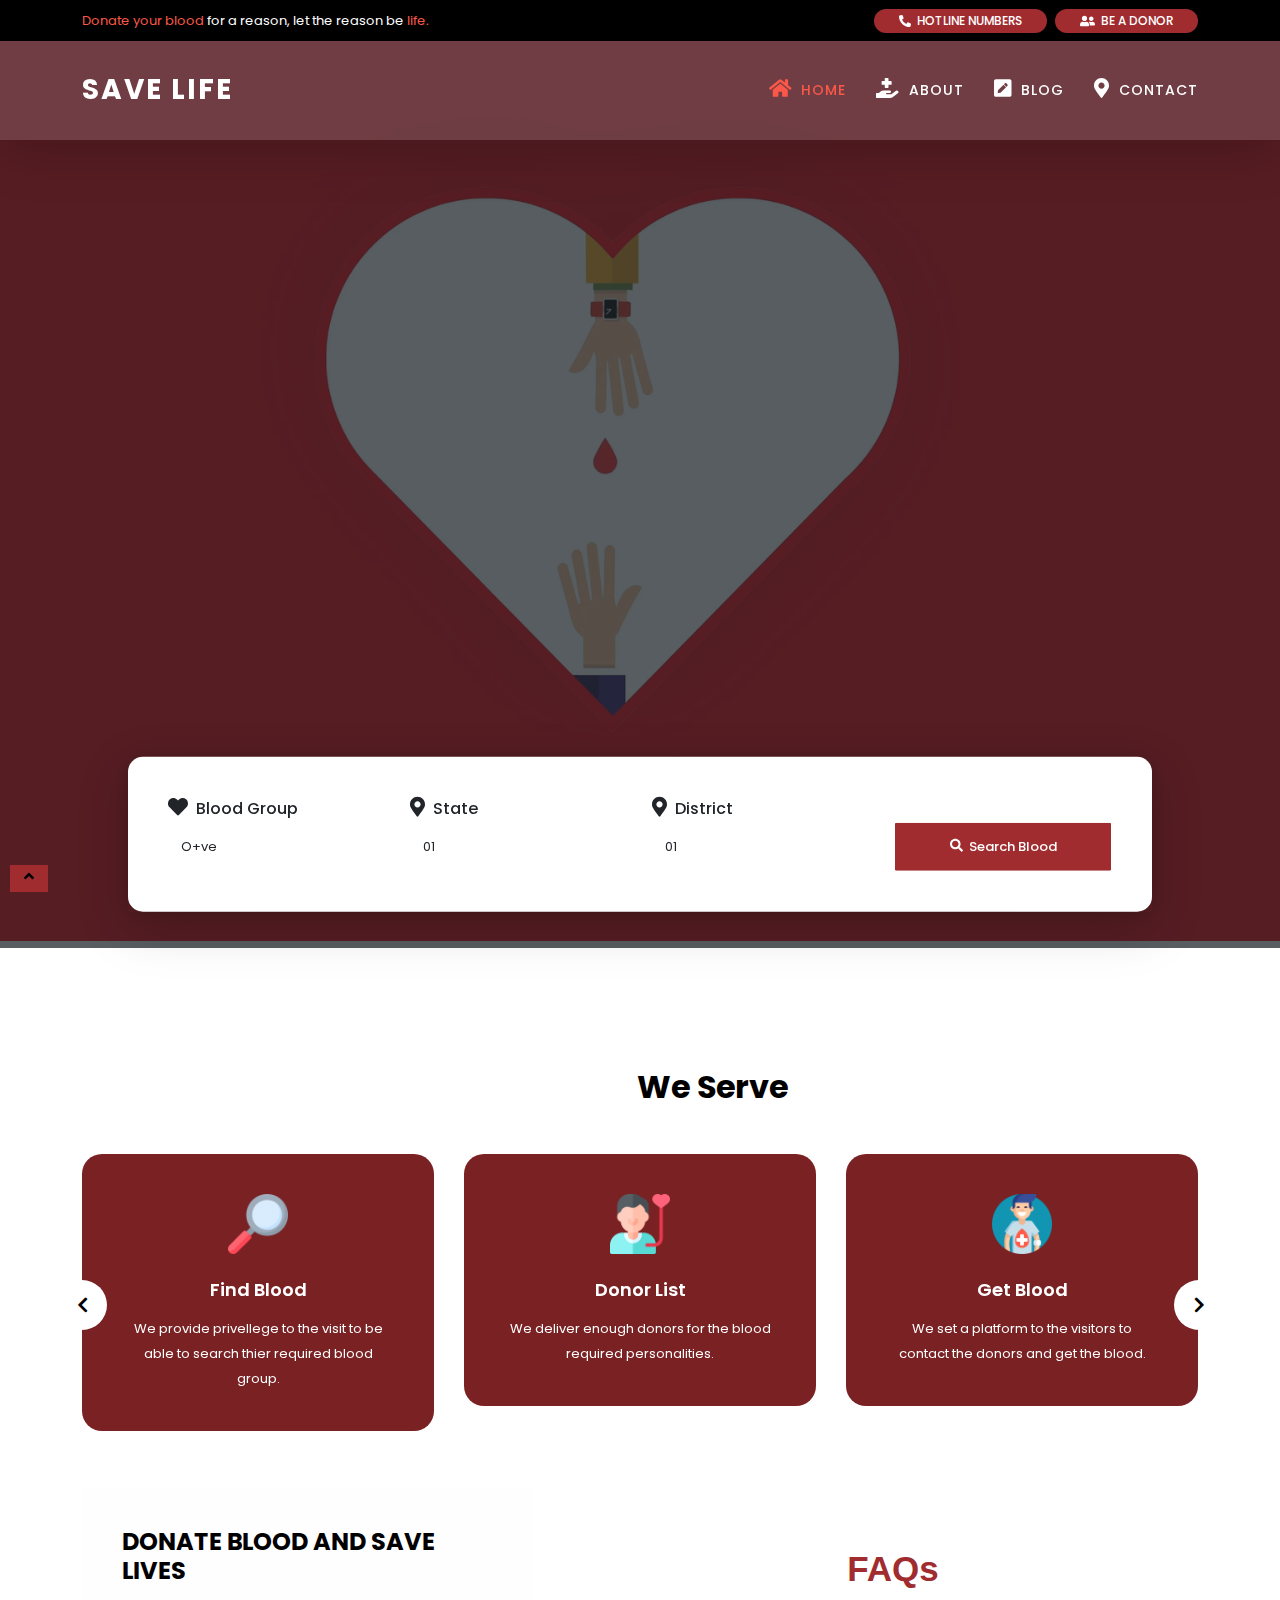
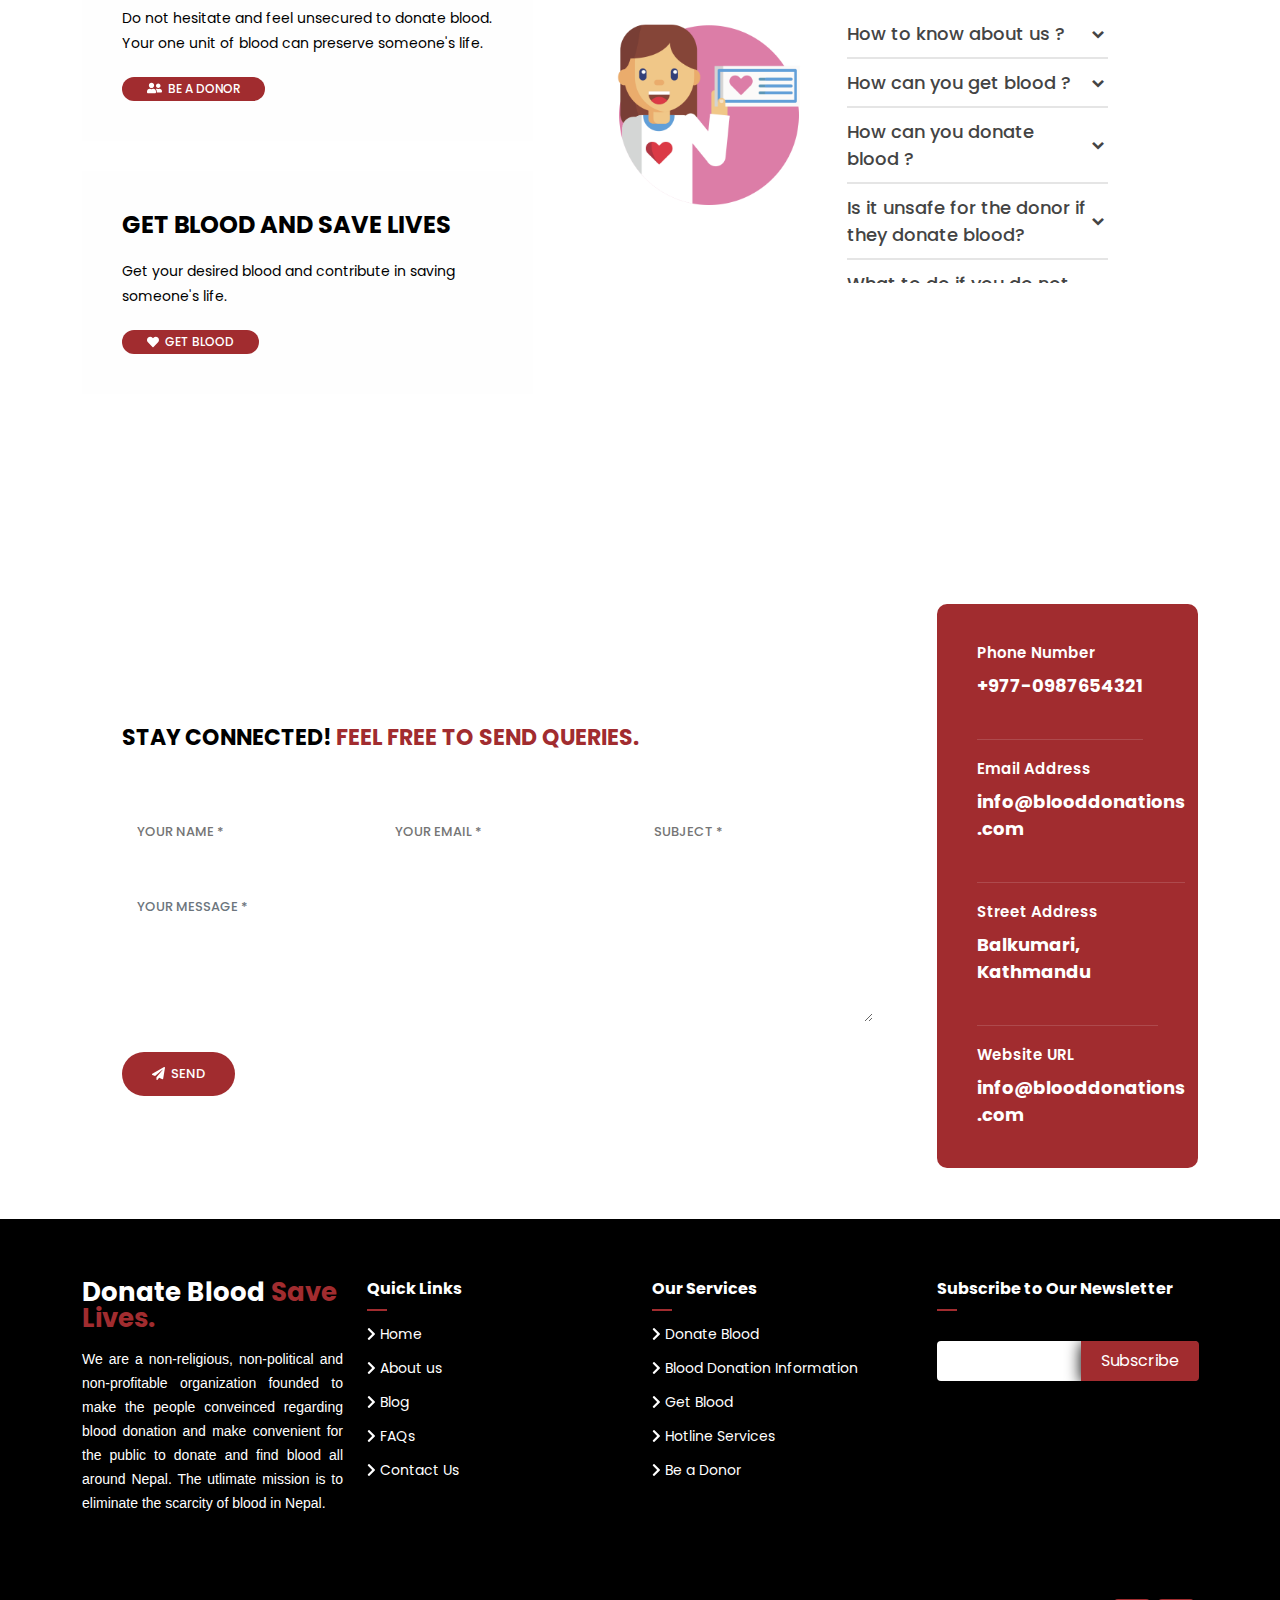
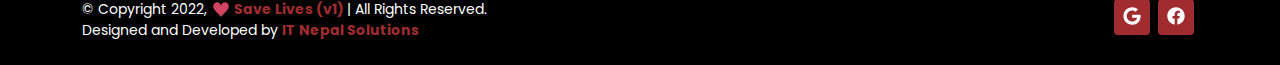
==== index.html @ 90340eff "Add files via upload" ====
<!DOCTYPE html>
<html lang="en">

<head>

  <!-- Meta Tags -->
  <meta charset="utf-8">
  <meta name="viewport" content="width=device-width, initial-scale=1, shrink-to-fit=no">
  <meta name="description" content="Blood Donation is a non-religious, non-political and non-profit service provider platform founded to make the
    public conveince and convenient to donate and find blood all around Nepal">
  <meta name="author" content="Blood Donation">
  <meta name="developer" content="itnepalsolutions">
  <meta name="keyword"
    content="blood, blood donation website, blood donate, blood donation, blood bank, blood donors, blood bank nepal, blood donation benefits, blood donation eligible, blood bank kathmandu, save life, online blood, find blood, hotline service, search blood">
  <meta name="robots" content="index, follow">
  <!-- Facebook open graph (og) meta tag -->
  <meta property="og:site_name" content="Blood Donation" />
  <meta property="og:title" content="Home | Blood Donation" />
  <meta property="og:url" content="https://blooddonations.com/" />
  <meta property="og:type" content="article" />
  <meta property="og:description" content="Blood Donation is a non-religious, non-political and non-profit service provider platform founded to make the
  public conveince and convenient to donate and find blood all around Nepal" />
  <meta property="og:image"
    content="https://github.com/adhikarisulav81/blooddonations/blob/main/assets/images/apply.jpg" />

  <!-- Google Font -->
  <link href="assets/css/google-font.css" rel="stylesheet">

  <title>Home | Blood Donation</title>

  <!-- Favicon -->
  <link rel="shortcut icon" href="assets/images/apply.jpg" type="image/x-icon">

  <!-- Boxicons CDN Link implemented in Faq-->
  <link href="assets/css/boxicons/css/boxicons.min.css" rel='stylesheet'>
  <!-- Bootstrap core CSS -->
  <link href="assets/css/bootstrap.min.css" rel="stylesheet">

  <!-- Additional CSS Files -->
  <link rel="stylesheet" href="assets/css/fontawesome.css">
  <link rel="stylesheet" href="assets/css/style.css">
  <link rel="stylesheet" href="assets/css/owl.css">

</head>

<body>

  <!-- Sub Header -->
  <div class="sub-header" id="top">
    <div class="container">
      <div class="row">
        <div class="col-lg-8 col-sm-6">
          <div class="left-content">
            <p>
              <em>Donate your blood</em> for a reason, let the reason be<em> life.</em>
            </p>
          </div>
        </div>
        <div class="col-lg-4 col-sm-6">
          <div class="right-content">
            <ul>
              <div class="button-right">
                <a href="hotline-numbers.html" class="mx-1" title="Look at some of the essential hotline numbers"><i
                    class="fas fa-phone-alt"></i>&nbsp; Hotline Numbers</a>
                <a href="be-a-donor.html" title="Be a blood donor and give life"><i
                    class="fas fa-user-friends"></i>&nbsp; Be a donor</a>
              </div>

            </ul>
          </div>
        </div>
      </div>
    </div>
  </div>

  <!-- ***** Header Area Start ***** -->
  <header class="header-area shadow-lg header-sticky">
    <div class="container">
      <div class="row">
        <div class="col-12">
          <nav class="main-nav">
            <!-- ***** Logo Start ***** -->
            <a href="index.html" class="logo" title="Excuses never save a life, Blood donation does">
              Save Life
            </a>
            <!-- ***** Logo End ***** -->
            <!-- ***** Menu Start ***** -->
            <ul class="nav">

              <li class=""><a href="#" class="active"><i class="fa fa-home" style="font-size: 20px;"></i>&nbsp; Home</a>
              </li>
              <li><a href="about.html"><i class="fas fa-hand-holding-medical" style="font-size: 20px;"></i>&nbsp;
                  About</a>
              </li>
              <li><a href="blogs.html"><i class="fas fa-pen-square" style="font-size: 20px;"></i>&nbsp; Blog
                </a>
              </li>

              <li class=""><a href="contact.html"><i class="fas fa-map-marker-alt" style="font-size: 20px;"></i>&nbsp;
                  Contact</a></li>
            </ul>
            <a class='menu-trigger'>
              <span>Menu</span>
            </a>
            <!-- ***** Menu End ***** -->
          </nav>
        </div>
      </div>
    </div>
  </header>
  <!-- ***** Header Area End ***** -->

  <!-- ***** Main Banner Area Start ***** -->
  <section class="section main-banner" data-section="section1">

    <video autoplay muted loop id="bg-video">
      <source src="assets/images/hero-video.mp4" type="video/mp4" />
    </video>

    <div class="video-overlay header-text">
      <div class="container">
        <div class="row">

          <!-- <h2>Welcome to Blood Donation Family</h2> -->

        </div>
      </div>
    </div>
  </section>
  <!-- ***** Main Banner Area End ***** -->

  <!-- Begin Search Blood Form -->
  <section class="search-form section-padding-100-0" id="blood-search" style="margin-top:-100px;">
    <!-- Search Form Area -->
    <div class="search-form-area">
      <div class="shadow-lg">
        <!-- <div class="container-fluid"> -->
        <div class="search-form">
          <form action="#" method="post" class="mb-5">
            <div class="row justify-content-between align-items-end">

              <div class="col-12 col-md-3">

                <label for="blood-grp"><i class="fas fa-heart" style="font-size: 20px;"></i>&nbsp; Blood Group</label>
                <select name="blood-grp" id="blood-grp" class="form-control">
                  <option value="01">O+ve</option>
                  <option value="02">O+ve</option>
                  <option value="03">O+ve</option>
                  <option value="04">O+ve</option>
                  <option value="05">O+ve</option>
                  <option value="06">O+ve</option>
                  <option value="06">06</option>
                </select>
              </div>
              <div class="col-12 col-md-3">
                <label for="state"><i class="fas fa-map-marker-alt" style="font-size: 20px;"></i>&nbsp; State</label>
                <select name="state" id="state" class="form-control">
                  <option value="01">01</option>
                  <option value="02">02</option>
                  <option value="03">03</option>
                  <option value="04">04</option>
                  <option value="05">05</option>
                  <option value="06">06</option>
                  <option value="06">06</option>
                </select>
              </div>
              <div class="col-12 col-md-3">
                <label for="district"><i class="fas fa-map-marker-alt" style="font-size: 20px;"></i>&nbsp;
                  District</label>
                <select name="district" id="district" class="form-control">
                  <option value="01">01</option>
                  <option value="02">02</option>
                  <option value="03">03</option>
                  <option value="04">04</option>
                  <option value="05">05</option>
                  <option value="06">06</option>
                  <option value="06">06</option>
                </select>
              </div>
              <div class="col-12 col-md-3">

                <button type="submit" class="form-control btn design-btn w-100"><i class="fas fa-search"></i>&nbsp;
                  Search
                  Blood
                </button>
              </div>
            </div>
          </form>
        </div>
      </div>
    </div>
  </section>
  <!-- End Search Blood Form -->


  <!-- Begin Services Area -->
  <section class="services" style="margin-top:70px;">
    <div class="container">
      <h2 class="text-center text-white mb-5"><strong>Services<em style="font-style: normal;color: var(--black);">
            We Serve</em></strong></h2>
      <div class="row">
        <div class="col-lg-12">
          <div class="owl-service-item owl-carousel">

            <div class="item">
              <div class="icon">
                <img src="assets/images/icons/icon-1.png" alt="">
              </div>
              <div class="down-content">
                <h4>Find Blood</h4>
                <p>We provide privellege to the visit to be able to search thier required blood group.</p>
              </div>
            </div>

            <div class="item">
              <div class="icon">
                <img src="assets/images/icons/icon-2.png" alt="">
              </div>
              <div class="down-content">
                <h4>Donor List</h4>
                <p>We deliver enough donors for the blood required personalities.</p>
              </div>
            </div>

            <div class="item">
              <div class="icon">
                <img src="assets/images/icons/icon-3.png" alt="">
              </div>
              <div class="down-content">
                <h4>Get Blood</h4>
                <p>We set a platform to the visitors to contact the donors and get the blood.</p>
              </div>
            </div>

            <div class="item">
              <div class="icon">
                <img src="assets/images/icons/icon-4.png" alt="">
              </div>
              <div class="down-content">
                <h4>Be a Donor</h4>
                <p>The visitors can also be a blood donor and contribute to save others life.</p>
              </div>
            </div>

            <div class="item">
              <div class="icon">
                <img src="assets/images/icons/icon-5.png" alt="">
              </div>
              <div class="down-content">
                <h4>Hotline Services</h4>
                <p>Visit to our hotline service in case you did not find required blood type.</p>
              </div>
            </div>

          </div>
        </div>
      </div>
    </div>
  </section>
  <!-- End Search Blood Form -->

  <!-- Begin FAQs -->
  <section class="faq" id="faq" style="margin-top:-150px;">
    <div class="container">
      <div class="row">
        <!-- Left Content -->
        <div class="col-lg-5 align-self-center">
          <div class="row">
            <div class="col-lg-12">
              <div class="item">
                <h3>Donate Blood and Save lives</h3>
                <p>Do not hesitate and feel unsecured to donate blood. Your one unit of blood can preserve someone's
                  life.</p>
                <div class="button-right">
                  <a href="be-a-donor.html" title="Be a blood donor and give life"><i
                      class="fas fa-user-friends"></i>&nbsp; Be a donor</a>
                </div>
              </div>
            </div>
            <div class="col-lg-12">
              <div class="item">
                <h3>Get Blood and Save Lives</h3>
                <p>Get your desired blood and contribute in saving someone's life.</p>
                <div class="button-right">
                  <a href="search-page.html" title="Find Blood"><i class="fas fa-heart"></i>&nbsp; Get Blood</a>
                </div>
              </div>
            </div>
          </div>
        </div>


        <!-- Faq -->
        <div class="col-lg-7">
          <div class="accordion">
            <div class="image-box">
              <img src="assets/images/icons/icon-10.png" alt="Accordion Image">
            </div>
            <div class="accordion-text">
              <div class="title">FAQs</div>
              <ul class="faq-text">
                <li>
                  <div class="question-arrow">
                    <span class="question">How to know about us ?</span>
                    <i class="bx bxs-chevron-down arrow"></i>
                  </div>
                  <p>Glance at the
                    <a rel="nofollow" href="about.html" target="_blank">about page</a> to know about the website, its
                    vision,
                    mission, values, services and
                    essentiality.
                  </p>
                  <span class="line"></span>
                </li>
                <li>
                  <div class="question-arrow">
                    <span class="question">How can you get blood ?</span>
                    <i class="bx bxs-chevron-down arrow"></i>
                  </div>
                  <p>In order to request for blood, you need to <a rel="nofollow" href="index.html" target="_blank">fill
                      the form</a> available in the home screen which states
                    the required blood group and the location. After filling this form, you just click the search blood
                    button then the list of donors appears along with their contact details and finally you can contact
                    them and
                    request for donations. If you need a working contact form script, please visit <a
                      href="contact.html" target="_parent">our contact
                      page</a> for more info.</p>
                  <span class="line"></span>
                </li>
                <li>
                  <div class="question-arrow">
                    <span class="question">How can you donate blood ?</span>
                    <i class="bx bxs-chevron-down arrow"></i>
                  </div>
                  <p>In order to be a donor or donate blood you simply need to click
                    <a rel="nofollow" href="be-a-donor.html" target="_blank">be a donor</a> button and the form appears
                    and you just
                    need to
                    fill the form and submit it then you are done.
                  </p>
                  <span class="line"></span>
                </li>
                <li>
                  <div class="question-arrow">
                    <span class="question">Is it unsafe for the donor if they donate blood?</span>
                    <i class="bx bxs-chevron-down arrow"></i>
                  </div>
                  <p>No, it is certainly safe to
                    donate blood so do not hesitate to donate.</p>
                  <span class="line"></span>
                </li>
                <li>
                  <div class="question-arrow">
                    <span class="question">What to do if you do not connect with the donor for blood donation from this
                      website ?</span>
                    <i class="bx bxs-chevron-down arrow"></i>
                  </div>
                  <p>In case you find inconvenient to contact the donors then you also can observe our provided
                    <a rel="nofollow" href="hotline-numbers.html" target="_blank">hotline numbers</a>or you also can
                    <a href="#" target="_parent">contact us</a>.
                  </p>
                  <span class="line"></span>
                </li>
                <li>
                  <div class="question-arrow">
                    <span class="question">How to get knowledge regarding blood donations ?</span>
                    <i class="bx bxs-chevron-down arrow"></i>
                  </div>
                  <p>You can go through our <a rel="nofollow" href="hotline-numbers.html" target="_blank">blogs</a>
                    section to know the information regarding blood donations and its related
                    terms.
                  </p>
                  <span class="line"></span>
                </li>
                <li>
                  <div class="question-arrow">
                    <span class="question">How can you contact us ?</span>
                    <i class="bx bxs-chevron-down arrow"></i>
                  </div>
                  <p>You can directly email us.
                    In case you have queries or want to deliver feedback then you can
                    perform it via <a rel="nofollow" href="hotline-numbers.html" target="_blank">contact form</a> in
                    contact page.
                  </p>
                  <span class="line"></span>
                </li>
              </ul>
            </div>
          </div>
        </div>
      </div>
  </section>


  <script>
    let li = document.querySelectorAll(".faq-text li");
    for (var i = 0; i < li.length; i++) {
      li[i].addEventListener("click", (e) => {
        let clickedLi;
        if (e.target.classList.contains("question-arrow")) {
          clickedLi = e.target.parentElement;
        } else {
          clickedLi = e.target.parentElement.parentElement;
        }
        clickedLi.classList.toggle("showAnswer");
      });
    }
  </script>
  <!-- End FAQs -->

  <!-- Begin Contact -->
  <section class="contact-us" id="contact" style="margin-bottom: -45px;">
    <div class="container">
      <div class="row">
        <div class="col-lg-9 align-self-center">
          <div class="row">
            <div class="col-lg-12">
              <form id="contact" action="" method="post">
                <div class="row">
                  <div class="col-lg-12">
                    <h2>Stay Connected! <em style="color: var(--primary-color);font-style: normal;">Feel Free To Send
                        Queries.</em></h2>
                  </div>
                  <div class="col-lg-4">
                    <fieldset>
                      <input name="name" type="text" id="name" placeholder="YOUR NAME *" required="">
                    </fieldset>
                  </div>
                  <div class="col-lg-4">
                    <fieldset>
                      <input name="email" type="email" id="email" pattern="[^ @]*@[^ @]*" placeholder="YOUR EMAIL *"
                        required="">
                    </fieldset>
                  </div>
                  <div class="col-lg-4">
                    <fieldset>
                      <input name="subject" type="text" id="subject" placeholder="SUBJECT *" required="">
                    </fieldset>
                  </div>
                  <div class="col-lg-12">
                    <fieldset>
                      <textarea name="message" type="text" class="form-control" id="message"
                        placeholder="YOUR MESSAGE *" required=""></textarea>
                    </fieldset>
                  </div>
                  <div class="col-lg-12">
                    <fieldset>
                      <button type="submit" id="form-submit" class="button"><i class="fas fa-paper-plane"></i>&nbsp;
                        Send
                      </button>
                    </fieldset>
                  </div>
                </div>
              </form>
            </div>
          </div>
        </div>
        <div class="col-lg-3 mb-5">
          <div class="contact-right">
            <ul>
              <li>
                <h6>Phone Number</h6>
                <span>+977-0987654321</span>
              </li>
              <li>
                <h6>Email Address</h6>
                <span>info@blooddonations<br>.com</span>
              </li>
              <li>
                <h6>Street Address</h6>
                <span>Balkumari, Kathmandu</span>
              </li>
              <li>
                <h6>Website URL</h6>
                <span>info@blooddonations<br>.com</span>
              </li>
            </ul>
          </div>
        </div>
      </div>
    </div>
  </section>
  <!-- End Contact -->

  <!-- Scroll up -->
  <a id="scrollUp" href="#top"><span><i class="fas fa-angle-up"></i></span></a>


  <!-- ======= Begin Footer ======= -->
  <footer id="footer" class="mt-5">

    <div class="footer-top">
      <div class="container">
        <div class="row">

          <div class="col-lg-3 col-md-6 footer-contact">
            <h3 class="mb-3">Donate Blood <span>Save Lives.</span></h3>
            <p class="text-white">
              We are a non-religious, non-political and non-profitable organization founded to make the people
              conveinced
              regarding blood donation and make convenient for the public to donate and find blood all around Nepal. The
              utlimate mission is to eliminate
              the scarcity of blood in Nepal.
            </p>

          </div>

          <div class="col-lg-3 col-md-6 footer-links">
            <h4 class="mb-3">Quick Links</h4>
            <ul>
              <li><i class="fa fa-chevron-right"></i> <a href="index.html">&nbsp;Home</a></li>
              <li><i class="fa fa-chevron-right"></i> <a href="about.html">&nbsp;About us</a></li>
              <li><i class="fa fa-chevron-right"></i> <a href="blogs.html">&nbsp;Blog</a></li>
              <li><i class="fa fa-chevron-right"></i> <a href="#faq">&nbsp;FAQs</a></li>
              <li><i class="fa fa-chevron-right"></i> <a href="contact.html">&nbsp;Contact Us</a></li>
            </ul>
          </div>

          <div class="col-lg-3 col-md-6 footer-links">
            <h4 class="mb-3">Our Services</h4>
            <ul>
              <li><i class="fa fa-chevron-right"></i> <a href="#faq">&nbsp;Donate Blood</a></li>
              <li><i class="fa fa-chevron-right"></i> <a href="blogs.html">&nbsp;Blood Donation Information</a></li>
              <li><i class="fa fa-chevron-right"></i> <a href="index.html#bg-video">&nbsp;Get Blood</a></li>
              <li><i class="fa fa-chevron-right"></i> <a href="hotline-numbers.html"
                  title="Look at some of the essential hotline numbers">&nbsp;Hotline Services</a></li>
              <li><i class="fa fa-chevron-right"></i> <a href="be-a-donor.html"
                  title="Be a blood donor and give life">&nbsp;Be
                  a Donor</a></li>

            </ul>
          </div>

          <div class="col-lg-3 col-md-6 footer-newsletter">
            <h4 class="mb-3">Subscribe to Our Newsletter</h4>
            <p></p>
            <form action="javascript:void(0);" class="mb-3" method="POST">
              <input type="email" name="email"><input type="submit" value="Subscribe">
            </form>

          </div>

        </div>
      </div>
    </div>

    <div class="container d-md-flex py-4">

      <div class="me-md-auto text-center text-md-start">
        <div class="copyright">
          &copy; Copyright 2022, <strong><a href="index.html"><span>
                <!-- Start Heart gif in footer -->
                <svg width="20px" height="20px" xmlns="http://www.w3.org/2000/svg" viewBox="0 0 100 100"
                  preserveAspectRatio="xMidYMid" class="uil-heart">
                  <rect x="0" y="0" width="100" height="100" fill="none" class="bk">
                  </rect>
                  <g transform="translate(50 50)">
                    <g>
                      <g transform="translate(-50 -50)">
                        <path
                          d="M90,30.2c0-11-9-20.1-20-20.2s-20,9.1-20,20.2c0,0.2,0-0.3,0,0.7H50c0-1,0-0.6,0-0.8c0-11-9-20.1-20-20.2s-20,9.1-20,20.2 c0,0.2,0-0.3,0,0.7h0c0.3,20,30,39.5,40,55c10-15.5,39.7-35,40-55h0C90,30,90,30.4,90,30.2z"
                          fill="#d14461">
                        </path>
                      </g>
                      <animateTransform attributeName="transform" type="scale" from="1.3" to="0.9" dur="2s"
                        repeatCount="indefinite" calcMode="spline" values="1.3;0.9;1.1;0.9" keyTimes="0;0.3;0.301;1"
                        keySplines="0 0.75 0.25 1;0 1 0 1;0 .75 .25 1">
                      </animateTransform>
                    </g>
                  </g>
                </svg>
                <!-- End Heart gif -->
                Save Lives
                (v1)
              </span></a></strong> | All
          Rights
          Reserved.<br>
          Designed and Developed by <strong><a href="https://itnepalsolutions.com/" target="_blank"><span>IT Nepal
                Solutions</span></a></strong>
        </div>

      </div>
      <div class="social-links text-center text-md-end pt-3 pt-md-0">
        <a href="mailto:blooddonations.com" class="google" title="info@blooddonations.com"><i
            class="fab fa-google"></i></a>
        <a href="https://www.facebook.com/blooddonations/" target="_blank" class="facebook"><i
            class="fab fa-facebook"></i></a>
      </div>
    </div>
  </footer>
  <!-- End Footer -->

  <!-- Scripts -->
  <script src="assets/js/all.min.js"></script>
  <script src="assets/js/isotope.min.js"></script>
  <script src="assets/js/owl-carousel.js"></script>
  <script src="assets/js/custom.js"></script>

  <!--Start of Tawk.to Script-->
  <script type="text/javascript">
    var Tawk_API = Tawk_API || {}, Tawk_LoadStart = new Date();
    (function () {
      var s1 = document.createElement("script"), s0 = document.getElementsByTagName("script")[0];
      s1.async = true;
      s1.src = 'https://embed.tawk.to/6204ae129bd1f31184dbdf85/1frh4fuv0';
      s1.charset = 'UTF-8';
      s1.setAttribute('crossorigin', '*');
      s0.parentNode.insertBefore(s1, s0);
    })();
  </script>
  <!--End of Tawk.to Script-->

</body>

</html>
---- assets/css/google-font.css ----
/* devanagari */
@font-face {
  font-family: 'Poppins';
  font-style: normal;
  font-weight: 100;
  src: url(https://fonts.gstatic.com/s/poppins/v19/pxiGyp8kv8JHgFVrLPTucXtAKPY.woff2) format('woff2');
  unicode-range: U+0900-097F, U+1CD0-1CF6, U+1CF8-1CF9, U+200C-200D, U+20A8, U+20B9, U+25CC, U+A830-A839, U+A8E0-A8FB;
}
/* latin-ext */
@font-face {
  font-family: 'Poppins';
  font-style: normal;
  font-weight: 100;
  src: url(https://fonts.gstatic.com/s/poppins/v19/pxiGyp8kv8JHgFVrLPTufntAKPY.woff2) format('woff2');
  unicode-range: U+0100-024F, U+0259, U+1E00-1EFF, U+2020, U+20A0-20AB, U+20AD-20CF, U+2113, U+2C60-2C7F, U+A720-A7FF;
}
/* latin */
@font-face {
  font-family: 'Poppins';
  font-style: normal;
  font-weight: 100;
  src: url(https://fonts.gstatic.com/s/poppins/v19/pxiGyp8kv8JHgFVrLPTucHtA.woff2) format('woff2');
  unicode-range: U+0000-00FF, U+0131, U+0152-0153, U+02BB-02BC, U+02C6, U+02DA, U+02DC, U+2000-206F, U+2074, U+20AC, U+2122, U+2191, U+2193, U+2212, U+2215, U+FEFF, U+FFFD;
}
/* devanagari */
@font-face {
  font-family: 'Poppins';
  font-style: normal;
  font-weight: 200;
  src: url(https://fonts.gstatic.com/s/poppins/v19/pxiByp8kv8JHgFVrLFj_Z11lFc-K.woff2) format('woff2');
  unicode-range: U+0900-097F, U+1CD0-1CF6, U+1CF8-1CF9, U+200C-200D, U+20A8, U+20B9, U+25CC, U+A830-A839, U+A8E0-A8FB;
}
/* latin-ext */
@font-face {
  font-family: 'Poppins';
  font-style: normal;
  font-weight: 200;
  src: url(https://fonts.gstatic.com/s/poppins/v19/pxiByp8kv8JHgFVrLFj_Z1JlFc-K.woff2) format('woff2');
  unicode-range: U+0100-024F, U+0259, U+1E00-1EFF, U+2020, U+20A0-20AB, U+20AD-20CF, U+2113, U+2C60-2C7F, U+A720-A7FF;
}
/* latin */
@font-face {
  font-family: 'Poppins';
  font-style: normal;
  font-weight: 200;
  src: url(https://fonts.gstatic.com/s/poppins/v19/pxiByp8kv8JHgFVrLFj_Z1xlFQ.woff2) format('woff2');
  unicode-range: U+0000-00FF, U+0131, U+0152-0153, U+02BB-02BC, U+02C6, U+02DA, U+02DC, U+2000-206F, U+2074, U+20AC, U+2122, U+2191, U+2193, U+2212, U+2215, U+FEFF, U+FFFD;
}
/* devanagari */
@font-face {
  font-family: 'Poppins';
  font-style: normal;
  font-weight: 300;
  src: url(https://fonts.gstatic.com/s/poppins/v19/pxiByp8kv8JHgFVrLDz8Z11lFc-K.woff2) format('woff2');
  unicode-range: U+0900-097F, U+1CD0-1CF6, U+1CF8-1CF9, U+200C-200D, U+20A8, U+20B9, U+25CC, U+A830-A839, U+A8E0-A8FB;
}
/* latin-ext */
@font-face {
  font-family: 'Poppins';
  font-style: normal;
  font-weight: 300;
  src: url(https://fonts.gstatic.com/s/poppins/v19/pxiByp8kv8JHgFVrLDz8Z1JlFc-K.woff2) format('woff2');
  unicode-range: U+0100-024F, U+0259, U+1E00-1EFF, U+2020, U+20A0-20AB, U+20AD-20CF, U+2113, U+2C60-2C7F, U+A720-A7FF;
}
/* latin */
@font-face {
  font-family: 'Poppins';
  font-style: normal;
  font-weight: 300;
  src: url(https://fonts.gstatic.com/s/poppins/v19/pxiByp8kv8JHgFVrLDz8Z1xlFQ.woff2) format('woff2');
  unicode-range: U+0000-00FF, U+0131, U+0152-0153, U+02BB-02BC, U+02C6, U+02DA, U+02DC, U+2000-206F, U+2074, U+20AC, U+2122, U+2191, U+2193, U+2212, U+2215, U+FEFF, U+FFFD;
}
/* devanagari */
@font-face {
  font-family: 'Poppins';
  font-style: normal;
  font-weight: 400;
  src: url(https://fonts.gstatic.com/s/poppins/v19/pxiEyp8kv8JHgFVrJJbecmNE.woff2) format('woff2');
  unicode-range: U+0900-097F, U+1CD0-1CF6, U+1CF8-1CF9, U+200C-200D, U+20A8, U+20B9, U+25CC, U+A830-A839, U+A8E0-A8FB;
}
/* latin-ext */
@font-face {
  font-family: 'Poppins';
  font-style: normal;
  font-weight: 400;
  src: url(https://fonts.gstatic.com/s/poppins/v19/pxiEyp8kv8JHgFVrJJnecmNE.woff2) format('woff2');
  unicode-range: U+0100-024F, U+0259, U+1E00-1EFF, U+2020, U+20A0-20AB, U+20AD-20CF, U+2113, U+2C60-2C7F, U+A720-A7FF;
}
/* latin */
@font-face {
  font-family: 'Poppins';
  font-style: normal;
  font-weight: 400;
  src: url(https://fonts.gstatic.com/s/poppins/v19/pxiEyp8kv8JHgFVrJJfecg.woff2) format('woff2');
  unicode-range: U+0000-00FF, U+0131, U+0152-0153, U+02BB-02BC, U+02C6, U+02DA, U+02DC, U+2000-206F, U+2074, U+20AC, U+2122, U+2191, U+2193, U+2212, U+2215, U+FEFF, U+FFFD;
}
/* devanagari */
@font-face {
  font-family: 'Poppins';
  font-style: normal;
  font-weight: 500;
  src: url(https://fonts.gstatic.com/s/poppins/v19/pxiByp8kv8JHgFVrLGT9Z11lFc-K.woff2) format('woff2');
  unicode-range: U+0900-097F, U+1CD0-1CF6, U+1CF8-1CF9, U+200C-200D, U+20A8, U+20B9, U+25CC, U+A830-A839, U+A8E0-A8FB;
}
/* latin-ext */
@font-face {
  font-family: 'Poppins';
  font-style: normal;
  font-weight: 500;
  src: url(https://fonts.gstatic.com/s/poppins/v19/pxiByp8kv8JHgFVrLGT9Z1JlFc-K.woff2) format('woff2');
  unicode-range: U+0100-024F, U+0259, U+1E00-1EFF, U+2020, U+20A0-20AB, U+20AD-20CF, U+2113, U+2C60-2C7F, U+A720-A7FF;
}
/* latin */
@font-face {
  font-family: 'Poppins';
  font-style: normal;
  font-weight: 500;
  src: url(https://fonts.gstatic.com/s/poppins/v19/pxiByp8kv8JHgFVrLGT9Z1xlFQ.woff2) format('woff2');
  unicode-range: U+0000-00FF, U+0131, U+0152-0153, U+02BB-02BC, U+02C6, U+02DA, U+02DC, U+2000-206F, U+2074, U+20AC, U+2122, U+2191, U+2193, U+2212, U+2215, U+FEFF, U+FFFD;
}
/* devanagari */
@font-face {
  font-family: 'Poppins';
  font-style: normal;
  font-weight: 600;
  src: url(https://fonts.gstatic.com/s/poppins/v19/pxiByp8kv8JHgFVrLEj6Z11lFc-K.woff2) format('woff2');
  unicode-range: U+0900-097F, U+1CD0-1CF6, U+1CF8-1CF9, U+200C-200D, U+20A8, U+20B9, U+25CC, U+A830-A839, U+A8E0-A8FB;
}
/* latin-ext */
@font-face {
  font-family: 'Poppins';
  font-style: normal;
  font-weight: 600;
  src: url(https://fonts.gstatic.com/s/poppins/v19/pxiByp8kv8JHgFVrLEj6Z1JlFc-K.woff2) format('woff2');
  unicode-range: U+0100-024F, U+0259, U+1E00-1EFF, U+2020, U+20A0-20AB, U+20AD-20CF, U+2113, U+2C60-2C7F, U+A720-A7FF;
}
/* latin */
@font-face {
  font-family: 'Poppins';
  font-style: normal;
  font-weight: 600;
  src: url(https://fonts.gstatic.com/s/poppins/v19/pxiByp8kv8JHgFVrLEj6Z1xlFQ.woff2) format('woff2');
  unicode-range: U+0000-00FF, U+0131, U+0152-0153, U+02BB-02BC, U+02C6, U+02DA, U+02DC, U+2000-206F, U+2074, U+20AC, U+2122, U+2191, U+2193, U+2212, U+2215, U+FEFF, U+FFFD;
}
/* devanagari */
@font-face {
  font-family: 'Poppins';
  font-style: normal;
  font-weight: 700;
  src: url(https://fonts.gstatic.com/s/poppins/v19/pxiByp8kv8JHgFVrLCz7Z11lFc-K.woff2) format('woff2');
  unicode-range: U+0900-097F, U+1CD0-1CF6, U+1CF8-1CF9, U+200C-200D, U+20A8, U+20B9, U+25CC, U+A830-A839, U+A8E0-A8FB;
}
/* latin-ext */
@font-face {
  font-family: 'Poppins';
  font-style: normal;
  font-weight: 700;
  src: url(https://fonts.gstatic.com/s/poppins/v19/pxiByp8kv8JHgFVrLCz7Z1JlFc-K.woff2) format('woff2');
  unicode-range: U+0100-024F, U+0259, U+1E00-1EFF, U+2020, U+20A0-20AB, U+20AD-20CF, U+2113, U+2C60-2C7F, U+A720-A7FF;
}
/* latin */
@font-face {
  font-family: 'Poppins';
  font-style: normal;
  font-weight: 700;
  src: url(https://fonts.gstatic.com/s/poppins/v19/pxiByp8kv8JHgFVrLCz7Z1xlFQ.woff2) format('woff2');
  unicode-range: U+0000-00FF, U+0131, U+0152-0153, U+02BB-02BC, U+02C6, U+02DA, U+02DC, U+2000-206F, U+2074, U+20AC, U+2122, U+2191, U+2193, U+2212, U+2215, U+FEFF, U+FFFD;
}
/* devanagari */
@font-face {
  font-family: 'Poppins';
  font-style: normal;
  font-weight: 800;
  src: url(https://fonts.gstatic.com/s/poppins/v19/pxiByp8kv8JHgFVrLDD4Z11lFc-K.woff2) format('woff2');
  unicode-range: U+0900-097F, U+1CD0-1CF6, U+1CF8-1CF9, U+200C-200D, U+20A8, U+20B9, U+25CC, U+A830-A839, U+A8E0-A8FB;
}
/* latin-ext */
@font-face {
  font-family: 'Poppins';
  font-style: normal;
  font-weight: 800;
  src: url(https://fonts.gstatic.com/s/poppins/v19/pxiByp8kv8JHgFVrLDD4Z1JlFc-K.woff2) format('woff2');
  unicode-range: U+0100-024F, U+0259, U+1E00-1EFF, U+2020, U+20A0-20AB, U+20AD-20CF, U+2113, U+2C60-2C7F, U+A720-A7FF;
}
/* latin */
@font-face {
  font-family: 'Poppins';
  font-style: normal;
  font-weight: 800;
  src: url(https://fonts.gstatic.com/s/poppins/v19/pxiByp8kv8JHgFVrLDD4Z1xlFQ.woff2) format('woff2');
  unicode-range: U+0000-00FF, U+0131, U+0152-0153, U+02BB-02BC, U+02C6, U+02DA, U+02DC, U+2000-206F, U+2074, U+20AC, U+2122, U+2191, U+2193, U+2212, U+2215, U+FEFF, U+FFFD;
}
/* devanagari */
@font-face {
  font-family: 'Poppins';
  font-style: normal;
  font-weight: 900;
  src: url(https://fonts.gstatic.com/s/poppins/v19/pxiByp8kv8JHgFVrLBT5Z11lFc-K.woff2) format('woff2');
  unicode-range: U+0900-097F, U+1CD0-1CF6, U+1CF8-1CF9, U+200C-200D, U+20A8, U+20B9, U+25CC, U+A830-A839, U+A8E0-A8FB;
}
/* latin-ext */
@font-face {
  font-family: 'Poppins';
  font-style: normal;
  font-weight: 900;
  src: url(https://fonts.gstatic.com/s/poppins/v19/pxiByp8kv8JHgFVrLBT5Z1JlFc-K.woff2) format('woff2');
  unicode-range: U+0100-024F, U+0259, U+1E00-1EFF, U+2020, U+20A0-20AB, U+20AD-20CF, U+2113, U+2C60-2C7F, U+A720-A7FF;
}
/* latin */
@font-face {
  font-family: 'Poppins';
  font-style: normal;
  font-weight: 900;
  src: url(https://fonts.gstatic.com/s/poppins/v19/pxiByp8kv8JHgFVrLBT5Z1xlFQ.woff2) format('woff2');
  unicode-range: U+0000-00FF, U+0131, U+0152-0153, U+02BB-02BC, U+02C6, U+02DA, U+02DC, U+2000-206F, U+2074, U+20AC, U+2122, U+2191, U+2193, U+2212, U+2215, U+FEFF, U+FFFD;
}
---- assets/css/style.css ----
/* 
---------------------------------------------
font & reset css
--------------------------------------------- 
*/
@import url("https://fonts.googleapis.com/css?family=Poppins:100,200,300,400,500,600,700,800,900");
/* 
---------------------------------------------
reset
--------------------------------------------- 
*/
html, body, div, span, applet, object, iframe, h1, h2, h3, h4, h5, h6, p, blockquote, div
pre, a, abbr, acronym, address, big, cite, code, del, dfn, em, font, img, ins, kbd, q,
s, samp, small, strike, strong, sub, sup, tt, var, b, u, i, center, dl, dt, dd, ol, ul, li,
figure, header, nav, section, article, aside, footer, figcaption {
  margin: 0;
  padding: 0;
  border: 0;
  outline: 0;
}

:root {
  --primary-color: #a12c2f;
  --secondary-color: #fb5849;
  --tertiary-color: #f5a425;
  --black: #000;
  --white: #fff;
  --gray: #444444;
  --lightgray: #d3d3d3;

  --facebook-color: #4d6ba7;
  --google-color: #db4437;
}

.clearfix:after {
  content: ".";
  display: block;
  clear: both;
  visibility: hidden;
  line-height: 0;
  height: 0;
}

.clearfix {
  display: inline-block;
}

html[xmlns] .clearfix {
  display: block;
}

* html .clearfix {
  height: 1%;
}

ul, li {
  padding: 0;
  margin: 0;
  list-style: none;
}

header, nav, section, article, aside, footer, hgroup {
  display: block;
}

* {
  box-sizing: border-box;
}

html, body {
  font-family: 'Poppins', sans-serif;
  font-weight: 400;
  background-color: var(--white);
  font-size: 16px;
  -ms-text-size-adjust: 100%;
  -webkit-font-smoothing: antialiased;
  -moz-osx-font-smoothing: grayscale;
}

a {
  text-decoration: none !important;
  color: var(--black);
}

a:hover {
	color: var(--secondary-color);
}

h1, h2, h3, h4, h5, h6 {
  margin-top: 0px;
  margin-bottom: 0px;
}

ul {
  margin-bottom: 0px;
}

p {
  font-size: 14px;
  line-height: 25px;
  color: var(--gray);
}

img {
  width: 100%;
  overflow: hidden;
}

/* 
---------------------------------------------
global styles
--------------------------------------------- 
*/
html,
body {
  background: var(--white);
  font-family: 'Poppins', sans-serif;
}

::selection {
  background: var(--secondary-color);
  color: var(--white);
}

::-moz-selection {
  background: var(--secondary-color);
  color: var(--white);
}

@media (max-width: 991px) {
  html, body {
    overflow-x: hidden;
  }
  .mobile-top-fix {
    margin-top: 30px;
    margin-bottom: 0px;
  }
  .mobile-bottom-fix {
    margin-bottom: 30px;
  }
  .mobile-bottom-fix-big {
    margin-bottom: 60px;
  }
}

.button-right a {
  font-size: 12px;
  color: var(--white);
 flex-direction: row;
  background-color: var(--primary-color);
  padding: 3px 25px;
  display: inline-block;
  border-radius: 22px;
  font-weight: 500;
  text-transform: uppercase;
  transition: all .3s;
}

/* 
---------------------------------------------
header
--------------------------------------------- 
*/

.sub-header {
  background-color: var(--black);
  position: relative;
  z-index: 1111;
}

.sub-header .left-content p {
  color: var(--white);
  padding: 8px 0px;
  font-size: 13px;
}

.sub-header .right-content {
  text-align: right;
  padding: 8px 0px;
}

.sub-header .right-content ul li {
  display: inline-block;
  margin-left: 15px;
}

.sub-header .right-content ul li a {
  color: var(--white);
  font-size: 14px;
  transition: all .3s;
}

.sub-header .right-content ul li a:hover {
  color: var(--secondary-color);
}

.sub-header .left-content p em {
   font-style: normal;
   color: var(--secondary-color);
}

/* Begin (In custom.js) */
.background-header {
  background-color: var(--white)!important;
  height: 80px!important;
  position: fixed!important;
  top: 0!important;
  left: 0;
  right: 0;
  box-shadow: 0px 0px 10px rgba(0,0,0,0.15)!important;
}

.background-header .main-nav .nav li a {
  color: var(--black)!important; 
}

.background-header .logo,
.background-header .main-nav .nav li a {  
  color: var(--black)!important;
}

.background-header .main-nav .nav li:hover a {
  color: var(--tertiary-color)!important;
}

.background-header .nav li a.active {
  color: var(--tertiary-color)!important;
}
/* End (In custom.js) */

.header-area {
  background-color: rgba(250,250,250,0.15); /*transparent*/
  position: absolute;
  top: 40px;
  left: 0;
  right: 0;
  z-index: 100;
  -webkit-transition: all .5s ease 0s;
  -moz-transition: all .5s ease 0s;
  -o-transition: all .5s ease 0s;
  transition: all .5s ease 0s;  
}

.header-area .main-nav {
  min-height: 80px;
  background: transparent;
  /* box-shadow: 5px 10px 8px var(--lightgray); */
}

.header-area .main-nav .logo {
  line-height: 100px;
  color: var(--white);
  font-size: 28px;
  font-weight: 700;
  text-transform: uppercase;
  letter-spacing: 2px;
  float: left;
  -webkit-transition: all 0.3s ease 0s;
  -moz-transition: all 0.3s ease 0s;
  -o-transition: all 0.3s ease 0s;
  transition: all 0.3s ease 0s;
}

.background-header .main-nav .logo {
  line-height: 75px;
}

.background-header .nav {
  margin-top: 20px !important; 
}

.header-area .main-nav .nav {
  float: right;
  margin-top: 30px;
  margin-right: 0px;
  background-color: transparent;
  -webkit-transition: all 0.3s ease 0s;
  -moz-transition: all 0.3s ease 0s;
  -o-transition: all 0.3s ease 0s;
  transition: all 0.3s ease 0s;
  position: relative;
  z-index: 999;
}

.header-area .main-nav .nav li {
  padding-left: 15px;
  padding-right: 15px;
}

.header-area .main-nav .nav li:last-child {
  padding-right: 0px;
}

.header-area .main-nav .nav li a {
  display: block;
  font-weight: 500;
  font-size: 14px;
  text-transform: uppercase;
  color: var(--white);
  -webkit-transition: all 0.3s ease 0s;
  -moz-transition: all 0.3s ease 0s;
  -o-transition: all 0.3s ease 0s;
  transition: all 0.3s ease 0s;
  height: 40px;
  line-height: 40px;
  border: transparent;
  letter-spacing: 1px;  
}

.header-area .main-nav .nav li:hover a,
.header-area .main-nav .nav li a.active {
  color: var(--secondary-color)!important;
}

.background-header .main-nav .nav li:hover a,
.background-header .main-nav .nav li a.active {
  color: var(--secondary-color)!important;
  opacity: 1;
}

.header-area .main-nav .menu-trigger {
  cursor: pointer;
  display: block;
  position: absolute;
  top: 33px;
  width: 32px;
  height: 40px;
  text-indent: -9999em;
  z-index: 99;
  right: 40px;
  display: none;
}

.background-header .main-nav .menu-trigger {
  top: 23px;
}

.header-area .main-nav .menu-trigger span,
.header-area .main-nav .menu-trigger span:before,
.header-area .main-nav .menu-trigger span:after {
  -moz-transition: all 0.4s;
  -o-transition: all 0.4s;
  -webkit-transition: all 0.4s;
  transition: all 0.4s;
  background-color: var(--black);
  display: block;
  position: absolute;
  width: 30px;
  height: 2px;
  left: 0; 
}

.background-header .main-nav .menu-trigger span,
.background-header .main-nav .menu-trigger span:before,
.background-header .main-nav .menu-trigger span:after {
  background-color: var(--black);
}

.header-area .main-nav .menu-trigger span:before,
.header-area .main-nav .menu-trigger span:after {
  -moz-transition: all 0.4s;
  -o-transition: all 0.4s;
  -webkit-transition: all 0.4s;
  transition: all 0.4s;
  background-color: var(--black);
  display: block;
  position: absolute;
  width: 30px;
  height: 2px;
  left: 0;
  width: 75%; 
}

.background-header .main-nav .menu-trigger span:before,
.background-header .main-nav .menu-trigger span:after {
  background-color: var(--black);
}

.header-area .main-nav .menu-trigger span:before,
.header-area .main-nav .menu-trigger span:after {
  content: "";
}

.header-area .main-nav .menu-trigger span {
  top: 16px;
}

.header-area .main-nav .menu-trigger span:before {
  -moz-transform-origin: 33% 100%;
  -ms-transform-origin: 33% 100%;
  -webkit-transform-origin: 33% 100%;
  transform-origin: 33% 100%;
  top: -10px;
  z-index: 10;
}

.header-area .main-nav .menu-trigger span:after {
  -moz-transform-origin: 33% 0;
  -ms-transform-origin: 33% 0;
  -webkit-transform-origin: 33% 0;
  transform-origin: 33% 0;
  top: 10px;
}

.header-area .main-nav .menu-trigger.active span,
.header-area .main-nav .menu-trigger.active span:before,
.header-area .main-nav .menu-trigger.active span:after {
  background-color: transparent;
  width: 100%;
}

.header-area .main-nav .menu-trigger.active span:before {
  -moz-transform: translateY(6px) translateX(1px) rotate(45deg);
  -ms-transform: translateY(6px) translateX(1px) rotate(45deg);
  -webkit-transform: translateY(6px) translateX(1px) rotate(45deg);
  transform: translateY(6px) translateX(1px) rotate(45deg);
  background-color: var(--black);
}

.background-header .main-nav .menu-trigger.active span:before {
  background-color: var(--black);
}

.header-area .main-nav .menu-trigger.active span:after {
  -moz-transform: translateY(-6px) translateX(1px) rotate(-45deg);
  -ms-transform: translateY(-6px) translateX(1px) rotate(-45deg);
  -webkit-transform: translateY(-6px) translateX(1px) rotate(-45deg);
  transform: translateY(-6px) translateX(1px) rotate(-45deg);
  background-color: var(--black);
}

.background-header .main-nav .menu-trigger.active span:after {
  background-color: var(--black);
}

.header-area.header-sticky {
  min-height: 80px;
}

.header-area .nav {
  margin-top: 30px;
}

.header-area.header-sticky .nav li a.active {
  color: var(--secondary-color);
}

@media (max-width: 1200px) {
  .header-area .main-nav .nav li {
    padding-left: 7px;
    padding-right: 7px; 
  }
  .header-area .main-nav:before {
    display: none;
  }
}

@media (max-width: 767px) {
  .header-area .main-nav .logo {
    color: var(--black);
  }
  .header-area.header-sticky .nav li a:hover,
  .header-area.header-sticky .nav li a.active {
    color: var(--secondary-color)!important;
    opacity: 1;
  }
  .header-area.header-sticky .nav li.search-icon a {
    width: 100%;
  }
  .header-area {
    background-color: var(--white);
    padding: 0px 15px;
    height: 100px;
    box-shadow: none;
    text-align: center;
  }
  .header-area .container {
    padding: 0px;
  }
  .header-area .logo {
    margin-left: 30px;
  }
  .header-area .menu-trigger {
    display: block !important;
  }
  .header-area .main-nav {
    overflow: hidden;
  }
  .header-area .main-nav .nav {
    float: none;
    width: 100%;
    display: none;
    -webkit-transition: all 0s ease 0s;
    -moz-transition: all 0s ease 0s;
    -o-transition: all 0s ease 0s;
    transition: all 0s ease 0s;
    margin-left: 0px;
  }
  .header-area .main-nav .nav li:first-child {
    border-top: 1px solid var(--white);
  }
  .header-area.header-sticky .nav {
    margin-top: 100px !important;
  }
  .header-area .main-nav .nav li {
    width: 100%;
    background: var(--white);
    border-bottom: 1px solid var(--white);
    padding-left: 0px !important;
    padding-right: 0px !important;
  }
  .header-area .main-nav .nav li a {
    height: 50px !important;
    line-height: 50px !important;
    padding: 0px !important;
    border: none !important;
    background: var(--white) !important;
    color: var(--gray) !important;
  }
  .header-area .main-nav .nav li a:hover {
    background: var(--white) !important;
    color: var(--secondary-color)!important;
  }
}

@media (min-width: 767px) {
  .header-area .main-nav .nav {
    display: flex !important;
  }
}

/* 
---------------------------------------------
banner
--------------------------------------------- 
*/

.main-banner {
  position: relative;
  max-height: 100%;
  overflow: hidden;
  margin-bottom: 150px;/* margin-bottom: -7px; */
}

#bg-video {
    min-width: 100%;
    min-height: 100vh;
    max-width: 100%;
    max-height: 100vh;
    object-fit: cover;
    z-index: -1;
}

#bg-video::-webkit-media-controls {
    display: none !important;
}

#bg-img {
  min-width: 100%;
  min-height: 50vh;
  max-width: 100%;
  max-height: 50vh;
  object-fit: cover;
  z-index: -1;
}

#bg-img::-webkit-media-controls {
  display: none !important;
}

.video-overlay {
    position: absolute;
    background-color: rgba(31,39,43,0.75);
    top: 0;
    left: 0;
    bottom: 0;
    right: 0;
    width: 100%;
}

.main-banner .caption {
  position: absolute;
  top: 50%;
  transform: translateY(-50%);
}

.main-banner .caption h6 {
  margin-top: 0px;
  font-size: 15px;
  text-transform: uppercase;
  font-weight: 600;
  color: var(--white);
  letter-spacing: 1px;
}

.main-banner .caption h1{
  margin-top: 20px;
  margin-bottom: 20px;
  font-size: 40px;
  text-transform: uppercase;
  font-weight: 700;
  color: var(--white);
  letter-spacing: 4px;
}

.main-banner .caption h2 {
  margin-top: 20px;
  margin-bottom: 20px;
  font-size: 36px;
  text-transform: uppercase;
  font-weight: 700;
  color: var(--white);
  letter-spacing: 4px;
}

.main-banner .caption h2 em {
  font-style: normal;
  color: var(--secondary-color);
  font-weight: 900;
}

.main-banner .caption p {
  color: var(--white);
  font-size: 14px;
  max-width: 570px;
}

@media screen and (max-width: 767px) {

  .main-banner .caption h6 {
    font-weight: 500;
  }

  .main-banner .caption h2 {
    font-size: 36px;
  }
}


/*
---------------------------------------------
services
---------------------------------------------
*/

.services {
  margin-top: 150px;
  position: absolute;
  width: 100%;
}

.services .item {
  background-image: url(../images/service-item-bg.png);
  background-repeat: no-repeat;
  background-size: cover;
  background-position: center center;
  border-radius: 20px;
  text-align: center;
  color: var(--white);
  padding: 40px;
}

.services .item .icon {
  max-width: 60px;
  margin: 0 auto;
}

.services .item h4 {
  margin-top: 25px;
  margin-bottom: 15px;
  font-size: 18px;
  font-weight: 600;
}

.services .item p {
  color: var(--white);
  font-size: 13px;
}

.services .owl-nav {
  display: inline-block !important;
  text-align: center;
  position: absolute;
  width: 100%;
  top: 50%;
  transform: translateY(-25px);
}
    
.services .owl-nav .owl-prev{
  margin-right: 10px;
  outline: none;
  position: absolute;
  left: -80px;
}

.services .owl-nav .owl-prev span,
.services .owl-nav .owl-next span {
  opacity: 0;
}

.services .owl-nav .owl-prev:before {
  display: inline-block;
  font-family: 'FontAwesome';
  color: var(--black);
  font-size: 25px;
  font-weight: 700;
  content: '\f104';
  background-color: var(--white);
  width: 50px;
  height: 50px;
  border-radius: 50%;
  line-height: 50px;
}

.services .owl-nav .owl-prev {
  opacity: 1;
  transition: all .5s;
}

.services .owl-nav .owl-prev:hover {
  opacity: 0.9;
}

.services .owl-nav .owl-next {
  opacity: 1;
  transition: all .5s;
}

.services .owl-nav .owl-next:hover {
  opacity: 0.9;
}

.services .owl-nav .owl-next{
  margin-left: 10px;
  outline: none;
  position: absolute;
  right: -85px;
}

.services .owl-nav .owl-next:before {
  display: inline-block;
  font-family: 'FontAwesome';
  color: var(--black);
  font-size: 25px;
  font-weight: 700;
  content: '\f105';
  background-color: var(--white);
  width: 50px;
  height: 50px;
  border-radius: 50%;
  line-height: 50px;
}

.card-item {
  margin-bottom: 30px;
}

.card-item .thumb {
  position: relative;
}

.card-item .thumb img {
  border-top-right-radius: 20px;
  border-top-left-radius: 20px;
  max-height: 250px;
  padding: 24px;
}

.card-item .down-content {
  background-color: var(--white);
  padding: 30px;
  border-bottom-right-radius: 20px;
  border-bottom-left-radius: 20px;
}

.card-item .down-content h4 {
  font-size: 20px;
  color: var(--black);
  font-weight: 600;
  display: inline-block;
  margin-bottom: 15px;
}

.card-item .down-content p {
  /* margin-left: 50px; */
  color: var(--black);
  font-size: 16px;
}


/*
---------------------------------------------
FAQ
---------------------------------------------
*/

section.faq {
  background-image: url(../images/card-img.png);
  background-position: center center;
  background-attachment: fixed;
  background-repeat: no-repeat;
  background-size: cover;
  padding: 540px 0px;
}

section.faq .item {
  background-color: rgba(250,250,250,0.15);
  padding: 40px;
  margin-bottom: 30px;
}

section.faq .item h3 {
  color: var(--black);
  text-transform: uppercase;
  font-size: 24px;
  font-weight: 700;
  margin-bottom: 20px;
}

section.faq .item p {
  color: var(--black);
  margin-bottom: 20px;
}


/* Faq */
.accordion {
  display: flex;
  max-width: 1010px;
  width: 100%;
  align-items: center;
  justify-content: space-between;
  background: var(--white);
  border-radius: 25px;
  padding: 45px 90px 45px 60px;
}

.accordion .image-box {
  height: 360px;
  width: 260px;
}

.accordion .image-box img {
  height: 100%;
  width: 80%;
  object-fit: contain;
}

.accordion .accordion-text {
  width: 60%;
}

.accordion .accordion-text .title {
  font-size: 35px;
  font-weight: 600;
  color: var(--primary-color);
  font-family: 'Fira Sans', sans-serif;
}

.accordion .accordion-text .faq-text {
  margin-top: 25px;
  height: 263px;
  overflow-y: auto;
}

.faq-text::-webkit-scrollbar {
  display: none;
}

.accordion .accordion-text li {
  list-style: none;
  cursor: pointer;
}

.accordion-text li .question-arrow {
  display: flex;
  align-items: center;
  justify-content: space-between;
}

.accordion-text li .question-arrow .question {
  font-size: 18px;
  font-weight: 500;
  color: var(--gray);
  transition: all 0.3s ease;
}

.accordion-text li .question-arrow .arrow {
  font-size: 20px;
  color: var(--gray);
  transition: all 0.3s ease;
}

.accordion-text li.showAnswer .question-arrow .arrow {
  transform: rotate(-180deg);
}

.accordion-text li:hover .question-arrow .question,
.accordion-text li:hover .question-arrow .arrow {
  color: var(--primary-color);
}

.accordion-text li.showAnswer .question-arrow .question,
.accordion-text li.showAnswer .question-arrow .arrow {
  color: var(--primary-color);
}

.accordion-text li .line {
  display: block;
  height: 2px;
  width: 100%;
  margin: 10px 0;
  background: rgba(0, 0, 0, 0.1);
}

.accordion-text li p {
  width: 92%;
  font-size: 15px;
  font-weight: 500;
  color: var(--gray);
  display: none;
}

.accordion-text li.showAnswer p {
  display: block;
}

@media (max-width: 820px) {
  .accordion {
    flex-direction: column;
  }

  .accordion .image-box {
    height: 200px;
    width: 300px;
    background: var(--primary-color);
    width: 100%;
    border-radius: 20px;
    padding: 30px;
  }

  .accordion .accordion-text {
    width: 100%;
    margin-top: 30px;
  }
}

@media (max-width: 538px) {
  .accordion {
    padding: 25px;
  }

  .accordion-text li p {
    width: 98%;
  }
}

/* 
---------------------------------------------
contact us
--------------------------------------------- 
*/

section.contact-us {
  background-image: url(../images/service-item-bg.png);
  background-position: center center;
  background-attachment: fixed;
  background-repeat: no-repeat;
  background-size: cover;
  padding: 40px 0px 0px 0px;
  margin-top: -400px;
}

section.contact-us #contact {
  background-color: var(--white);
  border-radius: 20px;
  padding: 40px;
}

section.contact-us #contact h2 {
  text-transform: uppercase;
  color: var(--black);
  border-bottom: 1px solid var(--white);
  margin-bottom: 40px;
  padding-bottom: 20px;
  font-size: 22px;
  font-weight: 700;
}

section.contact-us #contact input {
  width: 100%;
  height: 40px;
  border-radius: 20px;
  background-color: var(--white);
  outline: none;
  border: none;
  box-shadow: none;
  font-size: 13px;
  font-weight: 500;
  color: var(--black);
  padding: 0px 15px;
  margin-bottom: 30px;
}

section.contact-us #contact textarea {
  width: 100%;
  min-height: 140px;
  max-height: 180px;
  border-radius: 20px;
  background-color: var(--white);
  outline: none;
  border: none;
  box-shadow: none;
  font-size: 13px;
  font-weight: 500;
  color: var(--black);
  padding: 15px;
  margin-bottom: 30px;
}

section.contact-us #contact button {
  font-size: 13px;
  color: var(--white);
  background-color: var(--primary-color);
  padding: 12px 30px;
  display: inline-block;
  border-radius: 22px;
  font-weight: 500;
  text-transform: uppercase;
  transition: all .3s;
  border: none;
  outline: none;
}

section.contact-us #contact button:hover {
  opacity: 0.9;
}

section.contact-us .contact-right {
  background-color: var(--primary-color);
  border-radius: 10px;
  padding: 40px;
}

section.contact-us .contact-right ul li {
  display: inline-block;
  border-bottom: 1px solid rgba(250,250,250,0.15);
  margin-bottom: 20px;
  padding-bottom: 40px;
}

section.contact-us .contact-right ul li:last-child {
  margin-bottom: 0;
  padding-bottom: 0;
  border-bottom: none;
}

section.contact-us .contact-right ul li h6 {
  color: var(--white);
  font-size: 15px;
  font-weight: 600;
  margin-bottom: 10px;
}

section.contact-us .contact-right ul li span {
  display: block;
  font-size: 18px;
  color: var(--white);
  font-weight: 700;
}

/*
---------------------------------------------
Blog
---------------------------------------------
*/

section.blogs-card {
  /* background-image: url(../images/apply-bg.jpg); */
  background-position: center center;
  background-attachment: fixed;
  background-repeat: no-repeat;
  background-size: cover;
  padding-top: 0px;
  padding-bottom: 0px;
  margin-top: -100px!important;
}

section.blogs-card .filters {
  text-align: center;
  margin-bottom: 60px;
}

section.blogs-card .filters li {
  font-size: 13px;
  color: var(--primary-color);
  background-color: var(--white);
  padding: 11px 30px;
  display: inline-block;
  border-radius: 22px;
  font-weight: 600;
  text-transform: uppercase;
  transition: all .3s;
  cursor: pointer;
  margin: 0px 3px;
}

section.blogs-card .filters ul li.active,
section.blogs-card .filters ul li:hover {
  background-color: var(--primary-color);
  color: var(--white);
}

section.blogs-card .pagination {
  text-align: center;
  width: 100%;
  margin-top: 30px;
  display: inline-block;
}

section.blogs-card .pagination ul li {
  display: inline-block;
}

section.blogs-card .pagination ul li a {
  width: 40px;
  height: 40px;
  background-color: var(--white);
  border-radius: 10px;
  color: var(--black);
  display: inline-block;
  text-align: center;
  line-height: 40px;
  font-weight: 600;
  font-size: 15px;
  transition: all .3s;
}

section.blogs-card .pagination ul li.active a,
section.blogs-card .pagination ul li a:hover {
  background-color: var(--primary-color);
  color: var(--white);
}


/*
---------------------------------------------
SIngle Blog
---------------------------------------------
*/
.single-blog {
  margin-top: -100px;
  /* padding: 100px 0 100px 0; */
}
.single-blog .entry {
  padding: 25px;
  /* margin-bottom: 20px; */
  box-shadow: 0 4px 16px var(--lightgray);
}

.single-blog .entry-single img{
  max-height: 500px;
  max-width: 65%;
}

.single-blog .entry .entry-title {
  font-size: 28px;
  font-weight: bold;
  padding: 0;
  margin: 30px 0 20px 0;
}

.single-blog .entry .entry-content p {
  line-height: 28px;
}

.single-blog .entry .entry-content blockquote {
  overflow: hidden;
  background-color: var(--white);
  padding: 60px;
  position: relative;
  /* text-align: center; */
  margin: 20px 0;
}
.single-blog .entry .entry-content blockquote p {
  color: var(--gray);
  line-height: 1.6;
  margin-bottom: 0;
  font-style: italic;
  font-weight: 500;
  font-size: 22px;
}
.single-blog .entry .entry-content blockquote::after {
  content: "";
  position: absolute;
  left: 0;
  top: 0;
  bottom: 0;
  width: 3px;
  background-color: var(--black);
  margin-top: 20px;
  margin-bottom: 20px;
}

.card-item-col {
	width: 31%;
}

@media (max-width: 992px) {
	.card-item-col {
		width: 45%;
	}
}

@media (max-width: 767px) {
	.card-item-col {
		width: 100%;
	}
}

/* 
---------------------------------------------
responsive
--------------------------------------------- 
*/

@media (max-width: 1300px) {
  .services .owl-nav .owl-next{
    right: -30px;
  }
  .services .owl-nav .owl-prev{
    left: -25px;
  }

}

@media (max-width: 1200px) {
  .services .owl-nav .owl-next{
    right: -70px;
  }
  .services .owl-nav .owl-prev{
    left: -65px;
  }

}

@media (max-width: 1085px) {
  .services .owl-nav .owl-next{
    right: -30px;
  }
  .services .owl-nav .owl-prev{
    left: -25px;
  }
}

@media (max-width: 1005px) {
  .services .owl-nav .owl-next{
    display: none;
  }
  .services .owl-nav .owl-prev{
    display: none;
  }
}

@media (max-width: 992px) {
  .main-banner .caption {
    top: 60%;
  }

  .main-banner .caption h2 {
    margin-top: 10px;
    margin-bottom: 10px;
    font-size: 22px;
  }

  .services {
    margin-top: 60px;
  }

  section.contact-us #contact {
    margin-bottom: 30px;
  }
}

@media (max-width: 767px) {
  .sub-header .left-content p {
    display: none;
  }

  .sub-header .right-content {
    text-align: center;
  }
}


/* Begin Search Form Box in index.html and search-page.html */
.search-form-area {
  position: relative;
  margin-top: -140px;
  z-index: 1;
  /* margin-bottom: 500px; */
  padding-left: 10%;
  padding-right: 10%;
}

@media only screen and (min-width: 992px) and (max-width: 1199px) {
  .search-form-area {
    padding-left: 2%;
    padding-right: 2%;
  }
}

@media only screen and (min-width: 768px) and (max-width: 991px) {
  .search-form-area {
    padding-left: 0%;
    padding-right: 0%;
  }
}

@media only screen and (max-width: 767px) {
  .search-form-area {
    padding-left: 0%;
    padding-right: 0%;
  }
}

.search-form-area .search-form {
  position: relative;
  z-index: 1;
  width: 100%;
  box-shadow: 0 2px 15px 1px rgba(0, 0, 0, 0.15);
  padding: 40px 40px 0 40px;
  border-radius: 15px;
  background-color: var(--white);
}

@media only screen and (max-width: 767px) {
  .search-form-area .search-form {
    padding: 30px 30px 0 30px;
  }
}

.search-form-area .search-form label {
  font-size: 16px;
  font-weight: 500;
}

@media only screen and (max-width: 767px) {
  .search-form-area .search-form label {
    font-size: 13px;
  }
}

.search-form-area .search-form .form-control {
  width: 100%;
  margin-bottom: 40px;
  height: 50px;
  border: 1px solid var(--white);
  font-size: 13px;
}

@media only screen and (max-width: 767px) {
  .search-form-area .search-form .form-control {
    margin-bottom: 30px;
  }
}

.search-form-area .search-form .form-control:focus {
  box-shadow: none;
  border-color: var(--primary-color);
}

.search-form {
  position: relative;
  z-index: 1;
}

.search-form .search-form-area {
  position: absolute;
  width: 100%;
  z-index: 100;
  top: 0;
  -webkit-transform: translateY(-50%);
  -ms-transform: translateY(-50%);
  transform: translateY(-50%);
}

.search-form .search-form-area .nice-select {
  line-height: 35px;
}

/* :: 6.0 Buttons Area CSS */
.btn:focus {
  box-shadow: none;
}

.design-btn {
  position: relative;
  z-index: 1;
  min-width: 150px;
  height: 46px;
  line-height: 46px;
  font-size: 16px;
  font-weight: 500;
  display: inline-block;
  padding: 0 40px;
  text-align: center;
  text-transform: capitalize;
  background-color: var(--primary-color);
  color: var(--white);
  border: none;
  border-radius: 2px;
  -webkit-transition-duration: 500ms;
  -o-transition-duration: 500ms;
  transition-duration: 500ms;
}

.design-btn:focus,
.design-btn:hover {
  font-weight: 500;
  -webkit-box-shadow: 0 2px 40px 8px rgba(15, 15, 15, 0.15);
  box-shadow: 0 2px 40px 8px rgba(15, 15, 15, 0.15);
  background-color: var(--secondary-color);
  color: var(--white);
}
/* End Search Form Box in index.html and search-page.html */

/* Begin Scroll up */
#scrollUp {
  position: fixed;
	left: 10px;
  color: var(--black);
  height: 3%;
  width: 3%;
  background-color: var(--primary-color);
/* font-size: 20px; */
	bottom: 8px;
	text-align: center;
}

#scrollUp:hover{
  /* background-color: var(--primary-color); */
	color:var(--white);
}
/* End Scroll up */

@media (max-width: 947px) {
  #scrollUp {
    width: 4%;
  }
}

@media (max-width: 500px) {
  #scrollUp {
    width: 7%;
  }
}

/*--------------------------------------------------------------
# Start Footer
--------------------------------------------------------------*/
#footer {
  color: var(--white);
  font-size: 14px;
  background: var(--black);
}
#footer .footer-top {
  padding: 60px 0 30px 0;
  background: var(--black);
    /* background: #2F3637; */
}
#footer .footer-top .footer-contact {
  margin-bottom: 30px;
}
#footer .footer-top .footer-contact h3 {
  font-size: 26px;
  line-height: 1;
  font-weight: 700;
}
#footer span {
  color: var(--primary-color);
}
#footer .footer-top .footer-contact p {
  font-size: 14px;
  line-height: 24px;
  text-align: justify;
  margin-bottom: 0;
  font-family: "Raleway", sans-serif;
}
#footer .footer-top h4 {
  font-size: 16px;
  font-weight: bold;
  position: relative;
  padding-bottom: 12px;
}
#footer .footer-top h4::after {
  content: "";
  position: absolute;
  display: block;
  width: 20px;
  height: 2px;
  background: var(--primary-color);
  bottom: 0;
  left: 0;
}
#footer .footer-top .footer-links {
  margin-bottom: 30px;
}
#footer .footer-top .footer-links ul {
  list-style: none;
  padding: 0;
  margin: 0;
}
#footer .footer-top .footer-links ul i {
  padding-right: 2px;
  color: fff;
  font-size: 12px;
  line-height: 1;
}
#footer .footer-top .footer-links ul li {
  padding: 10px 0;
  display: flex;
  align-items: center;
}
#footer .footer-top .footer-links ul li:first-child {
  padding-top: 0;
}
#footer .footer-top .footer-links ul a {
  color: var(--white);
  transition: 0.3s;
  display: inline-block;
  line-height: 1;
}
#footer .footer-top .footer-links ul a:hover {
  text-decoration: none;
  color: var(--primary-color);
}
#footer .footer-newsletter {
  font-size: 15px;
}
#footer .footer-newsletter h4 {
  font-size: 16px;
  font-weight: bold;
  position: relative;
  padding-bottom: 12px;
}
#footer .footer-newsletter form {
  margin-top: 30px;
  background: var(--white);
  padding: 5px 10px;
  position: relative;
  border-radius: 4px;
  text-align: left;
}
#footer .footer-newsletter form input[type=email] {
  border: 0;
  padding: 4px 8px;
  width: calc(100% - 100px);
}
#footer .footer-newsletter form input[type=submit] {
  position: absolute;
  top: 0;
  right: -1px;
  bottom: 0;
  border: 0;
  background: none;
  font-size: 16px;
  padding: 0 20px;
  background: var(--primary-color);
  color: var(--white);
  transition: 0.3s;
  border-radius: 0 4px 4px 0;
  box-shadow: 0px 2px 15px var(--black);
}
#footer .footer-newsletter form input[type=submit]:hover {
  background: var(--secondary-color);
}

#footer .social-links a {
  font-size: 18px;
  display: inline-block;
  background: var(--primary-color);
  color: var(--white);
  line-height: 1;
  padding: 8px 0;
  margin-right: 4px;
  border-radius: 4px;
  text-align: center;
  width: 36px;
  height: 36px;
  transition: 0.3s;
}
#footer .social-links a:hover {
  background: var(--primary-color);
  color: var(--white);
  text-decoration: none;
}
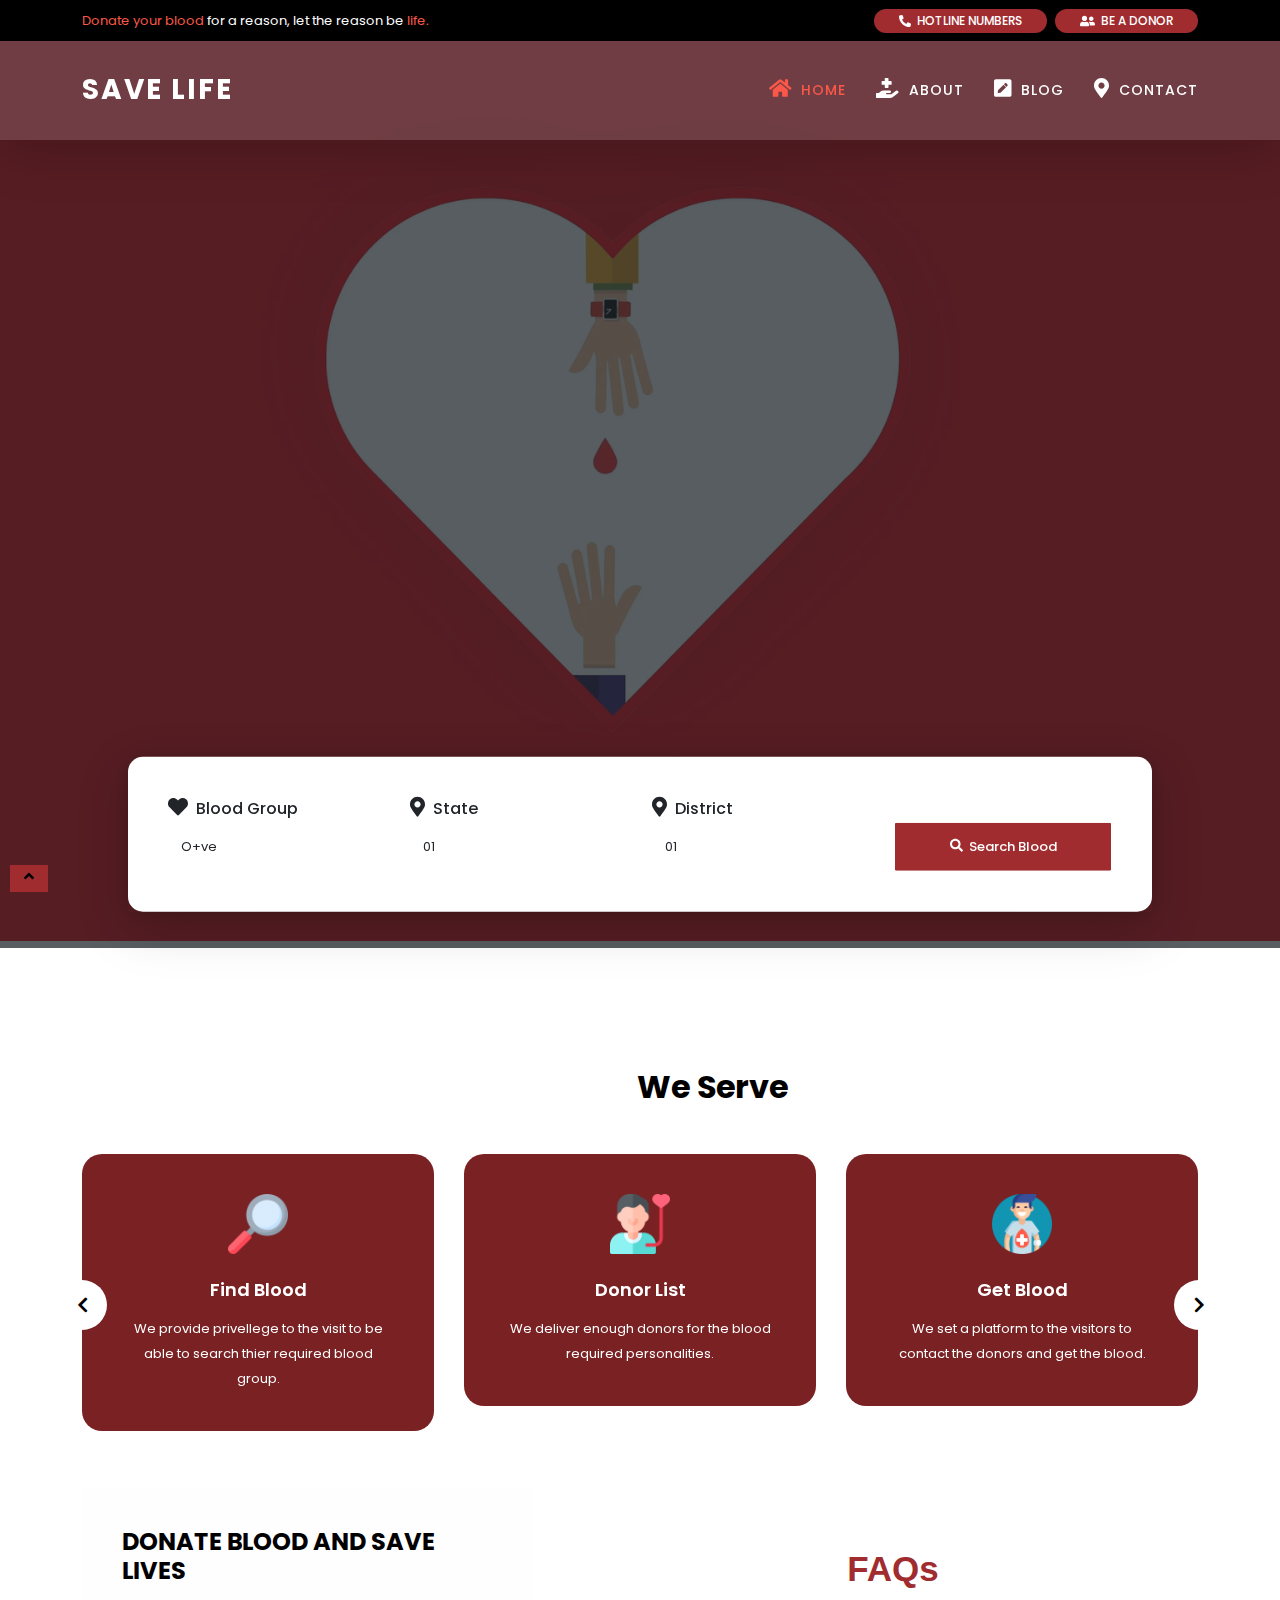
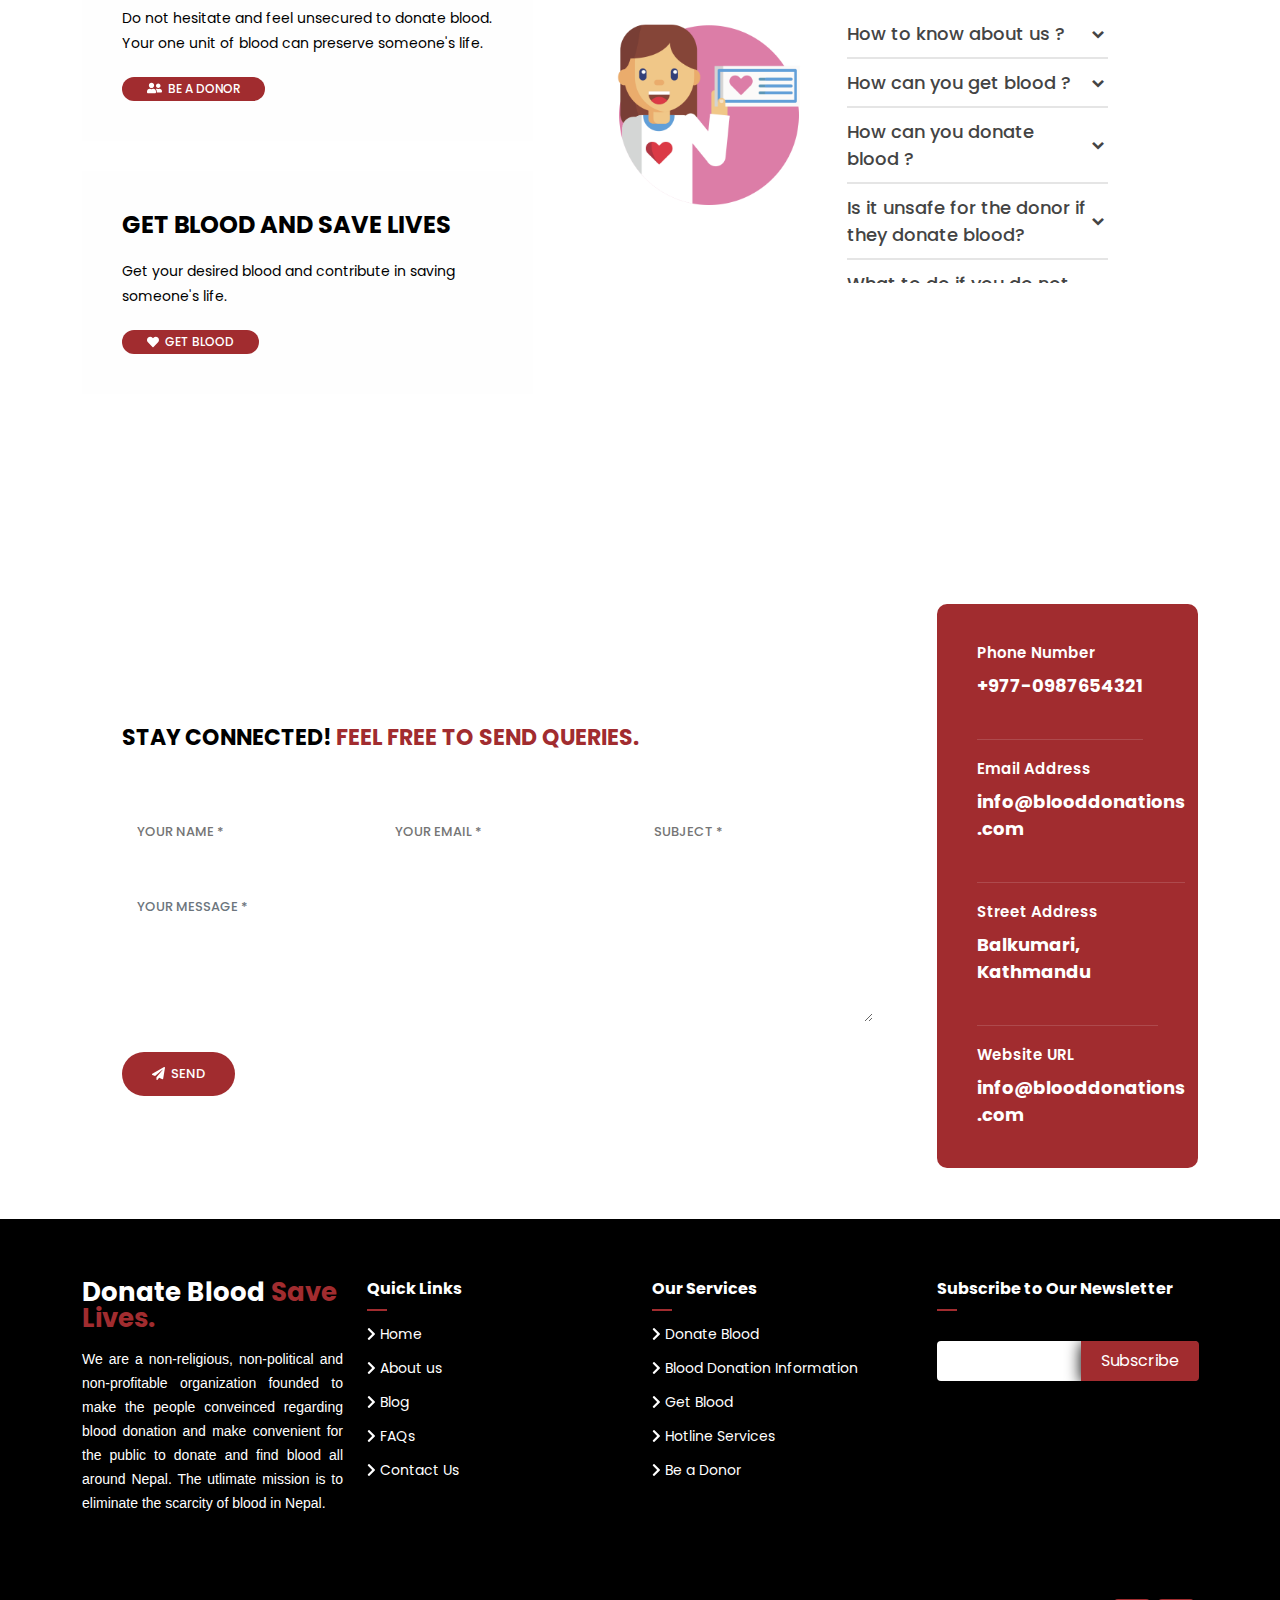
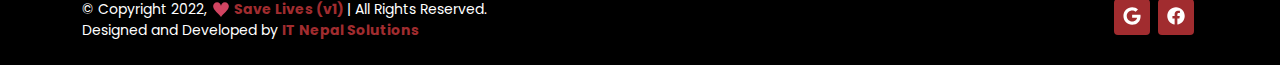
==== commit ec627849: "Update index.html" ====
--- a/index.html
+++ b/index.html
@@ -21,7 +21,7 @@
   <meta property="og:description" content="Blood Donation is a non-religious, non-political and non-profit service provider platform founded to make the
   public conveince and convenient to donate and find blood all around Nepal" />
   <meta property="og:image"
-    content="https://github.com/adhikarisulav81/blooddonations/blob/main/assets/images/apply.jpg" />
+    content="https://www.google.com/url?sa=i&url=https%3A%2F%2Fwww.griswoldhomecare.com%2Fblog%2F2020%2Fmay%2Fblood-donation-questions-common-faq-s%2F&psig=AOvVaw3R1wivQ7v8ZXGMl9yaVsx3&ust=1644816333999000&source=images&cd=vfe&ved=0CAsQjRxqFwoTCJjL08D4-_UCFQAAAAAdAAAAABAE" />
 
   <!-- Google Font -->
   <link href="assets/css/google-font.css" rel="stylesheet">
@@ -612,4 +612,4 @@
 
 </body>
 
-</html>+</html>
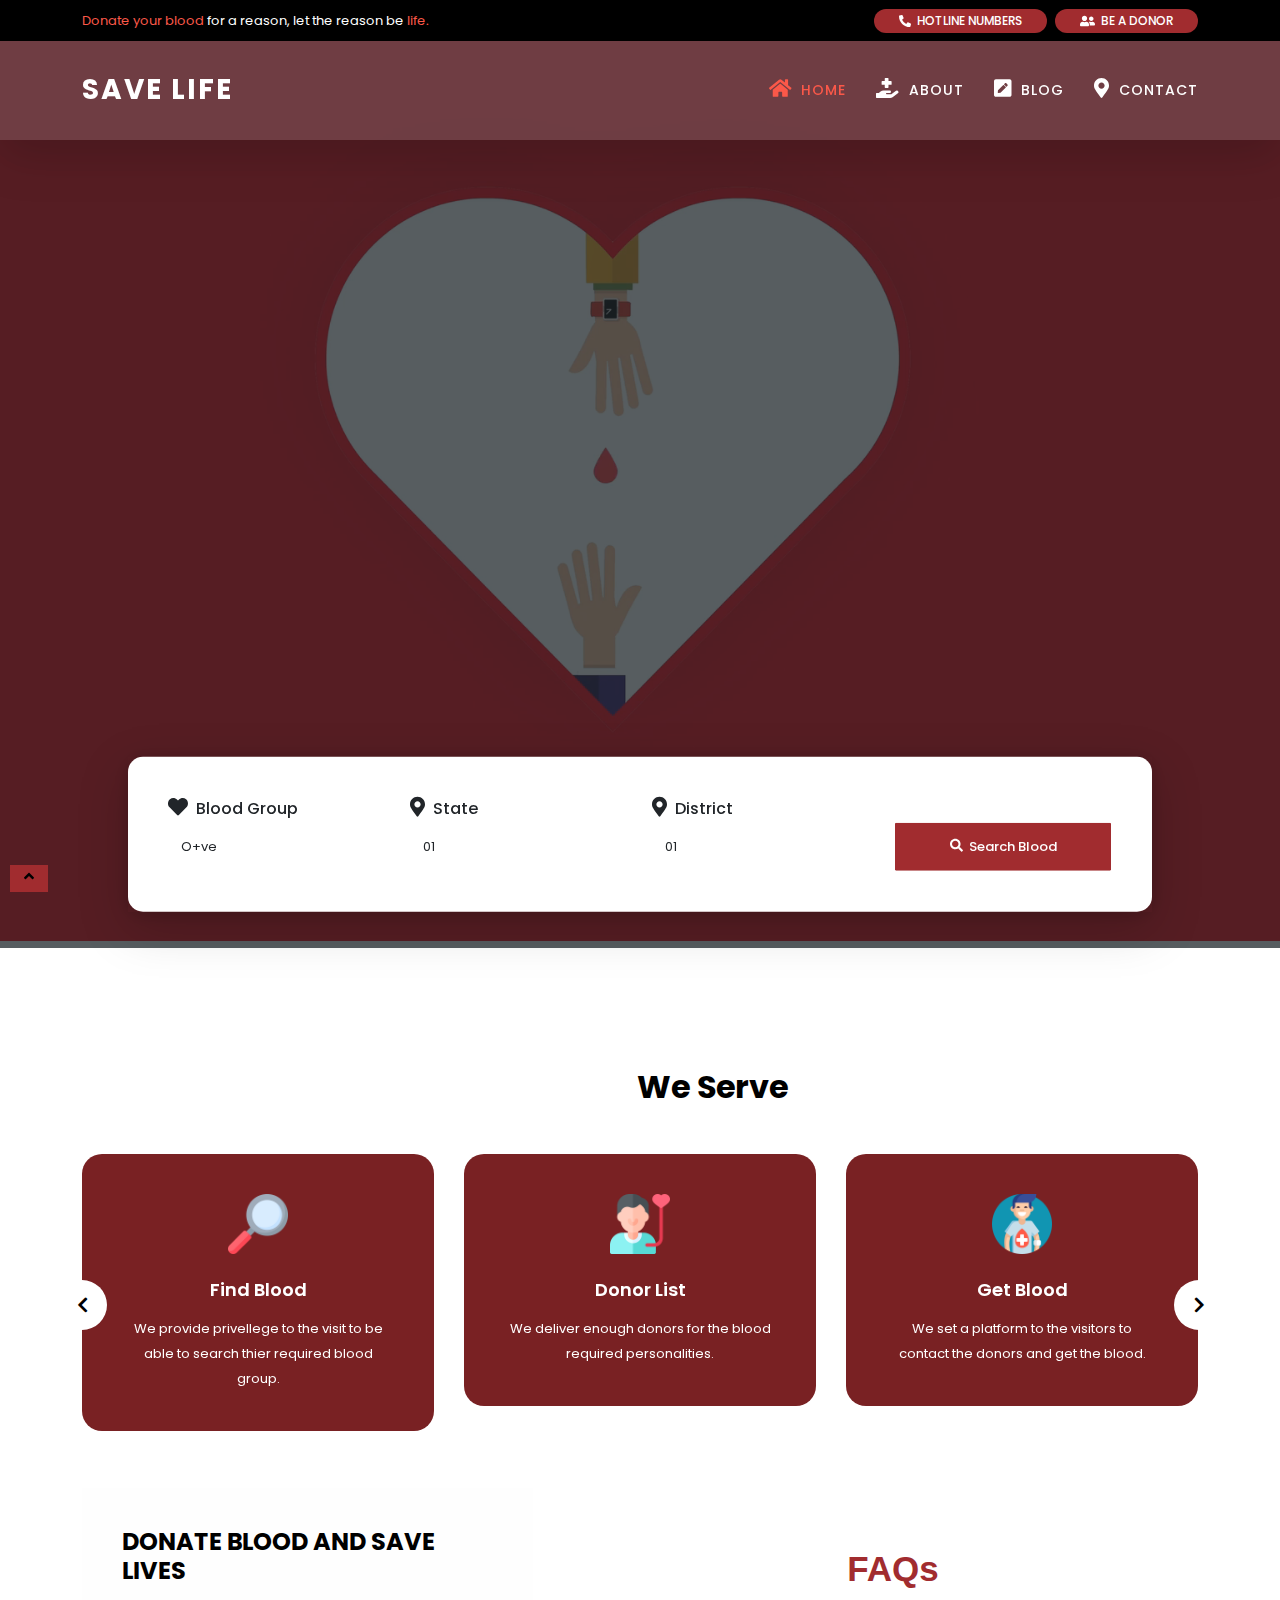
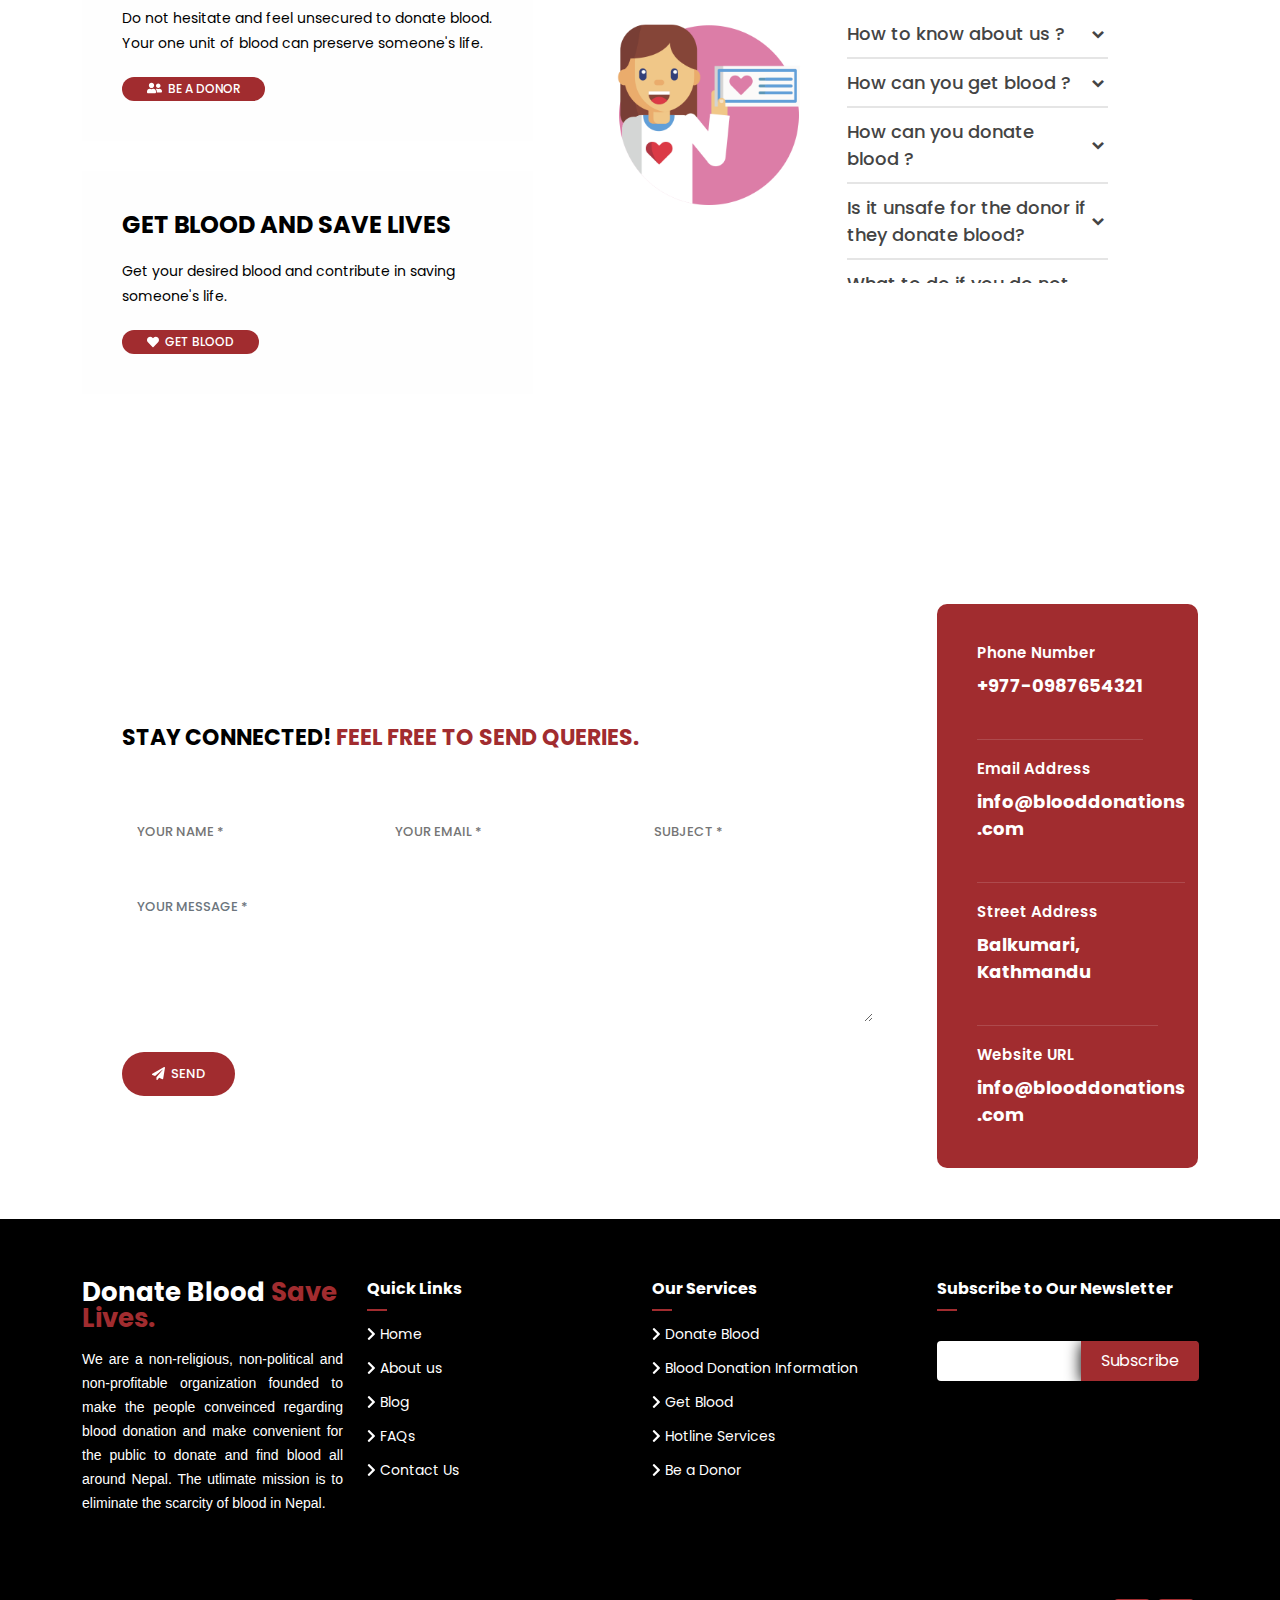
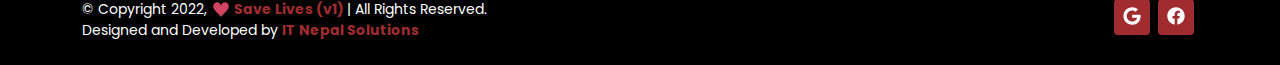
==== commit c6d5c672: "Update index.html" ====
--- a/index.html
+++ b/index.html
@@ -21,7 +21,7 @@
   <meta property="og:description" content="Blood Donation is a non-religious, non-political and non-profit service provider platform founded to make the
   public conveince and convenient to donate and find blood all around Nepal" />
   <meta property="og:image"
-    content="https://www.google.com/url?sa=i&url=https%3A%2F%2Fwww.griswoldhomecare.com%2Fblog%2F2020%2Fmay%2Fblood-donation-questions-common-faq-s%2F&psig=AOvVaw3R1wivQ7v8ZXGMl9yaVsx3&ust=1644816333999000&source=images&cd=vfe&ved=0CAsQjRxqFwoTCJjL08D4-_UCFQAAAAAdAAAAABAE" />
+    content="https://github.com/adhikarisulav81/blooddonations/blob/main/assets/images/apply.jpg" />
 
   <!-- Google Font -->
   <link href="assets/css/google-font.css" rel="stylesheet">
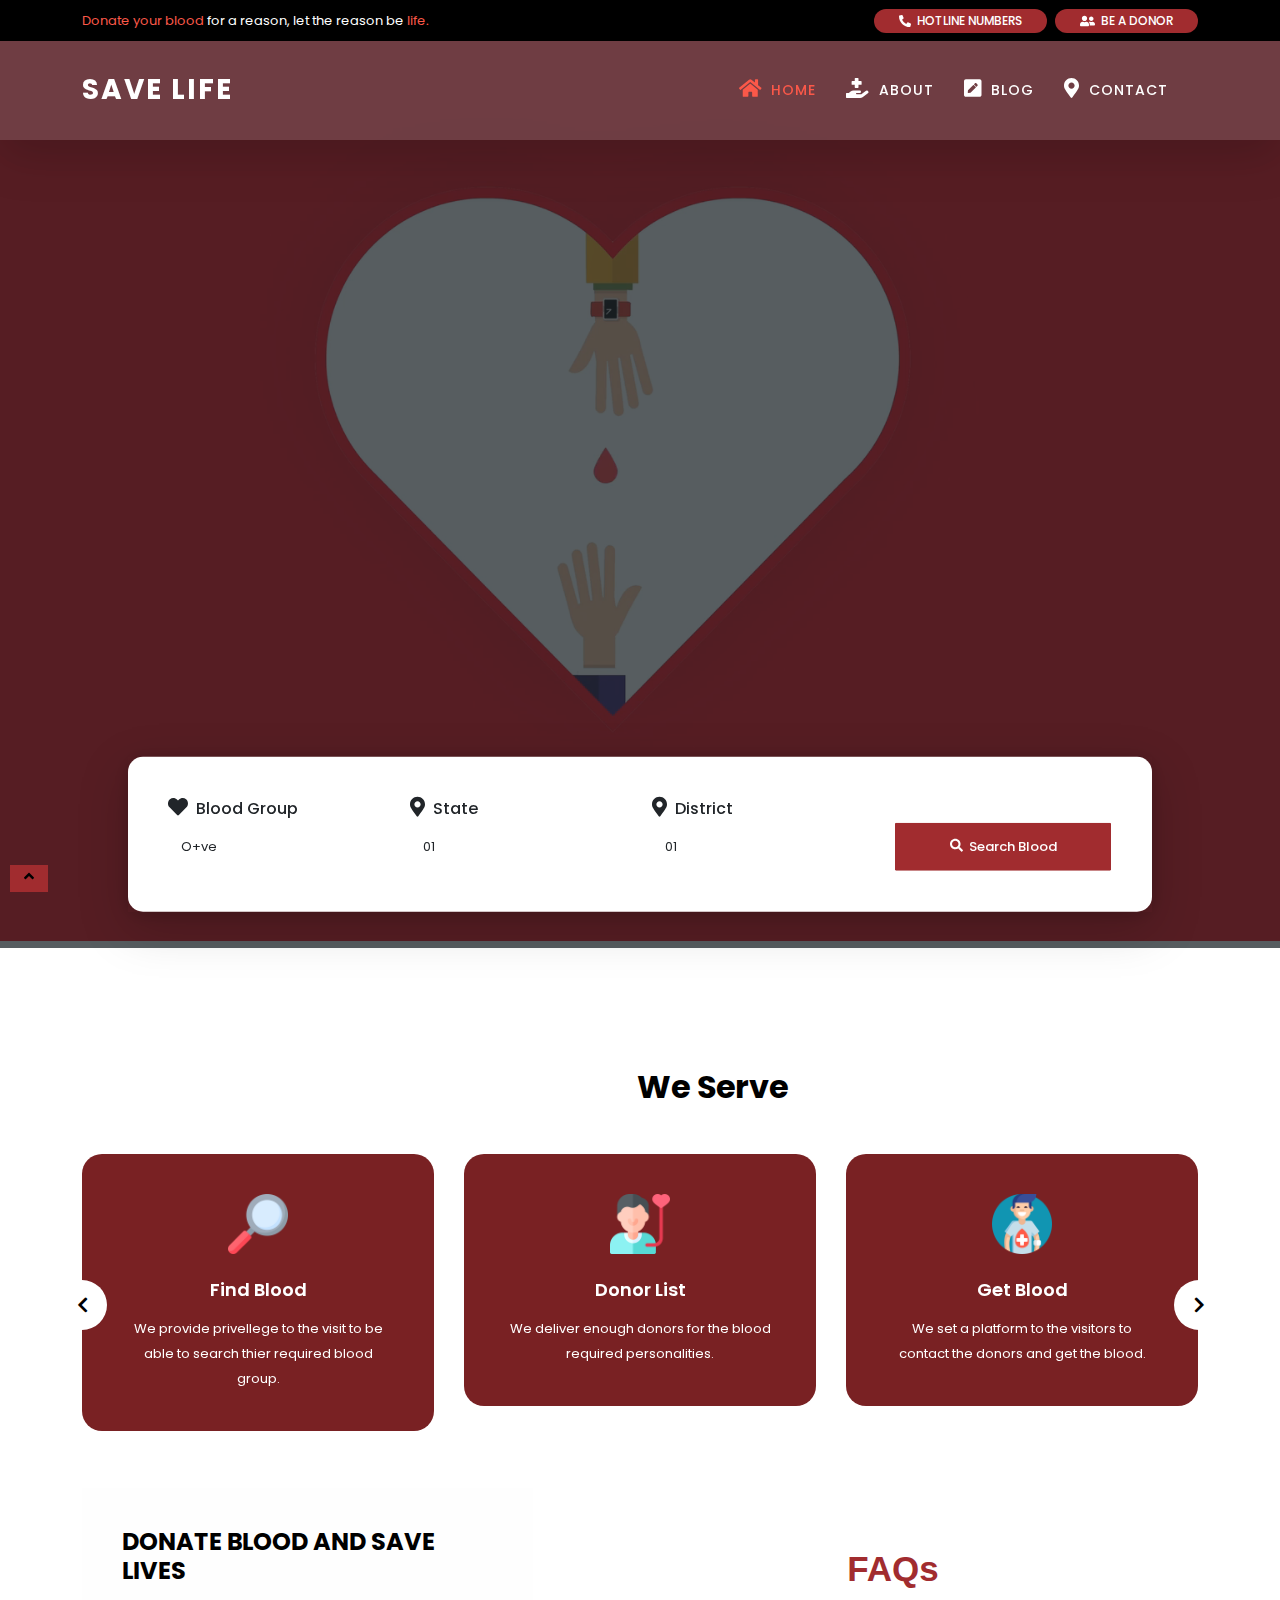
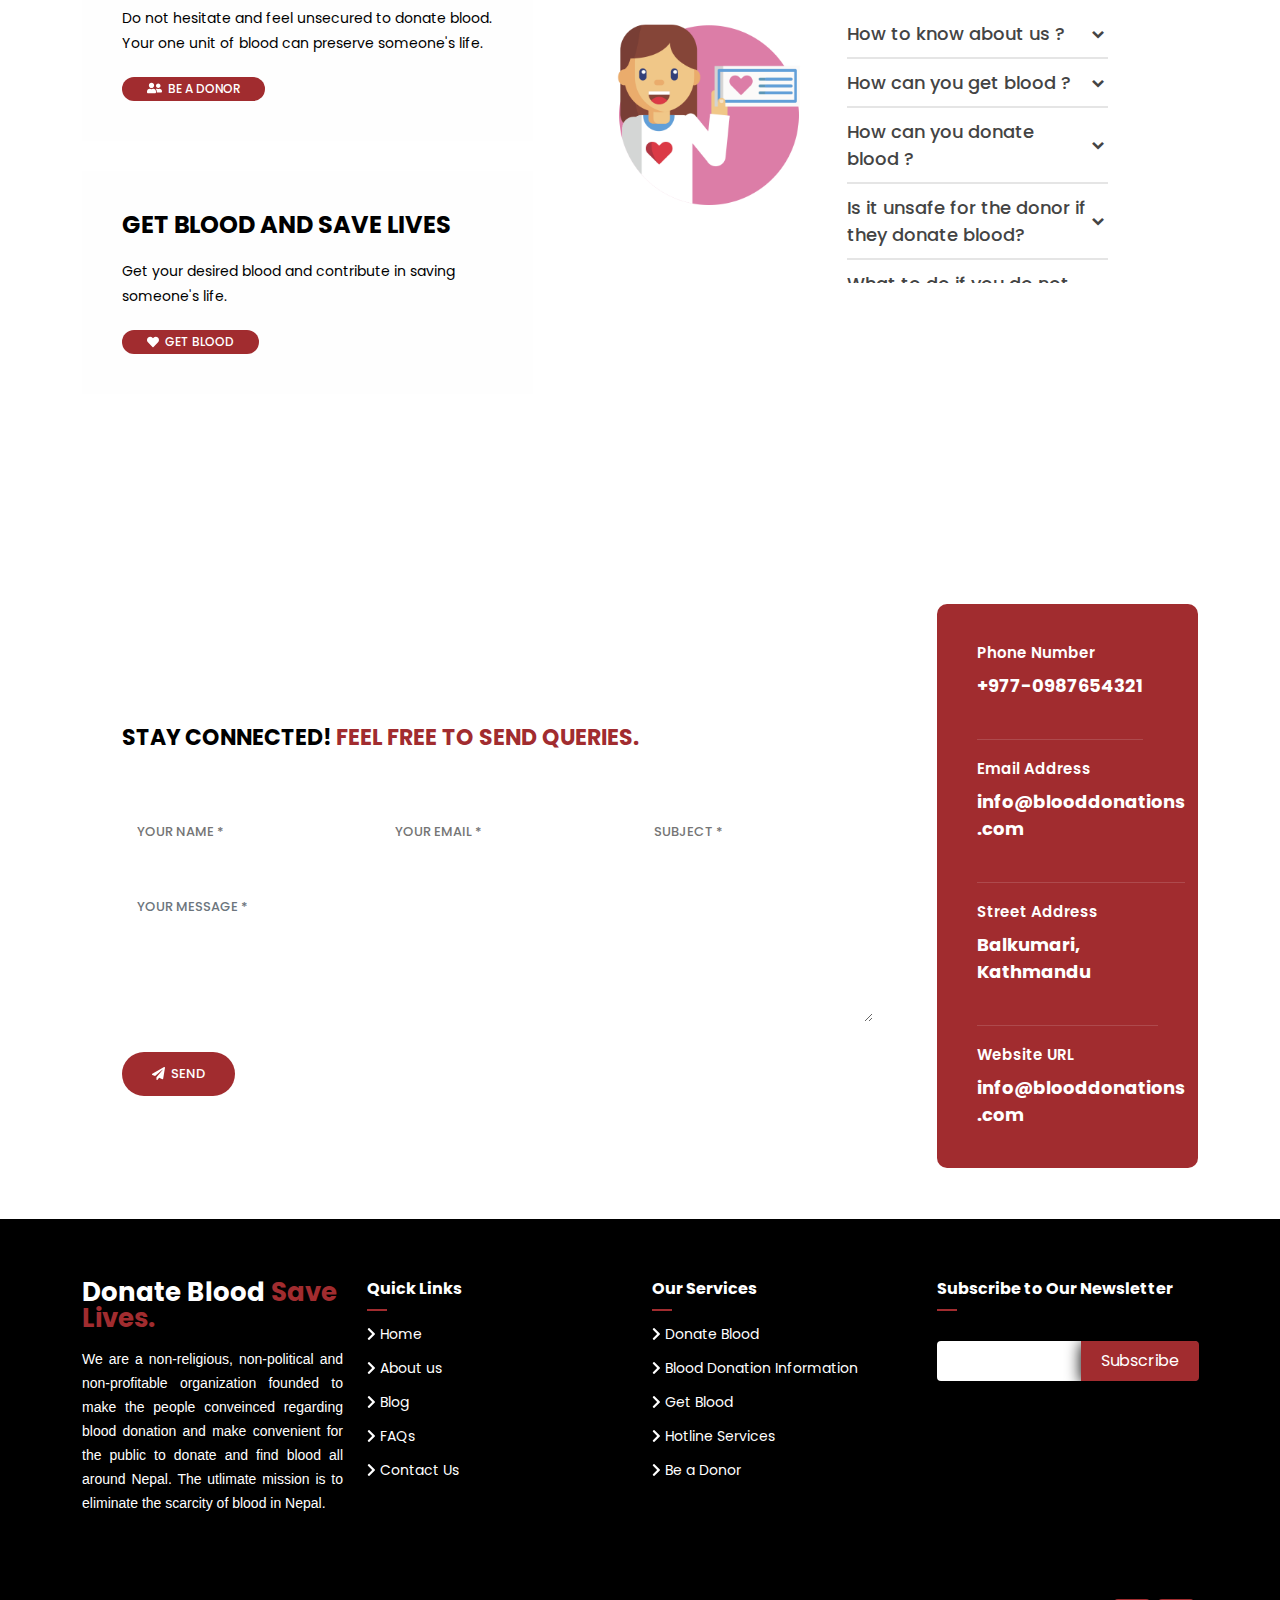
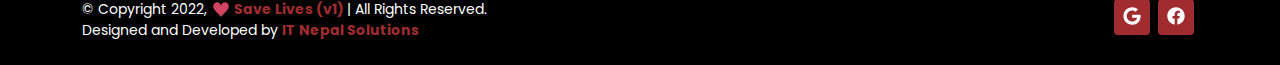
==== commit 02137dbd: "Add files via upload" ====
--- a/index.html
+++ b/index.html
@@ -87,7 +87,7 @@
             <!-- ***** Menu Start ***** -->
             <ul class="nav">
 
-              <li class=""><a href="#" class="active"><i class="fa fa-home" style="font-size: 20px;"></i>&nbsp; Home</a>
+              <li><a href="#" class="active"><i class="fa fa-home" style="font-size: 20px;"></i>&nbsp; Home</a>
               </li>
               <li><a href="about.html"><i class="fas fa-hand-holding-medical" style="font-size: 20px;"></i>&nbsp;
                   About</a>
@@ -96,8 +96,25 @@
                 </a>
               </li>
 
-              <li class=""><a href="contact.html"><i class="fas fa-map-marker-alt" style="font-size: 20px;"></i>&nbsp;
+              <li><a href="contact.html"><i class="fas fa-map-marker-alt" style="font-size: 20px;"></i>&nbsp;
                   Contact</a></li>
+
+              <!-- Begin Google Translator -->
+              <li>
+                <div class="translate">
+                  <div id="google_element" class="mt-1">
+                  </div>
+                </div>
+                <script src=" https://translate.google.com/translate_a/element.js?cb=loadGoogleTranslate">
+                </script>
+                <script>
+                  function loadGoogleTranslate() {
+                    new google.translate.TranslateElement("google_element");
+                  }
+                </script>
+              </li>
+              <!-- End Google Translator -->
+
             </ul>
             <a class='menu-trigger'>
               <span>Menu</span>
@@ -612,4 +629,4 @@
 
 </body>
 
-</html>
+</html>--- a/assets/css/style.css
+++ b/assets/css/style.css
@@ -1594,4 +1594,45 @@
   background: var(--primary-color);
   color: var(--white);
   text-decoration: none;
-}+}
+
+
+/* Google Translator Styling */
+.translated-ltr{margin-top:-40px;}
+.translated-ltr{margin-top:-40px;}
+.goog-te-banner-frame {display: none;margin-top:-20px;}
+
+.goog-logo-link {
+   display:none !important;
+} 
+
+.goog-te-gadget{
+   color: transparent !important;
+}
+.goog-te-combo{
+  /* height: 200px; */
+  /* width: 400px; */
+  /* margin: 50px auto 0; */
+  box-shadow: 0 5px 5px var(--gray);
+  background-color: var(--lightgray);
+  height: 3vh;
+  /* color: var(--white); */
+  /* border-radius: 0px; */
+  /* min-width: 100px; */
+  /* box-shadow: 10px 10px 5px grey; */
+  /* padding-left: 25px; */
+  /* margin: 20px; */
+  /* padding: 6px 10px; */
+  /* z-index: 1; */
+  /* font-size: 1rem; */
+  font-weight: bold;
+  border: none;
+  cursor: pointer;
+  outline: none;
+}
+
+/* 
+.goog-te-combo:hover{
+  background-color: var(--gray);
+  color: var(--white);
+  } */    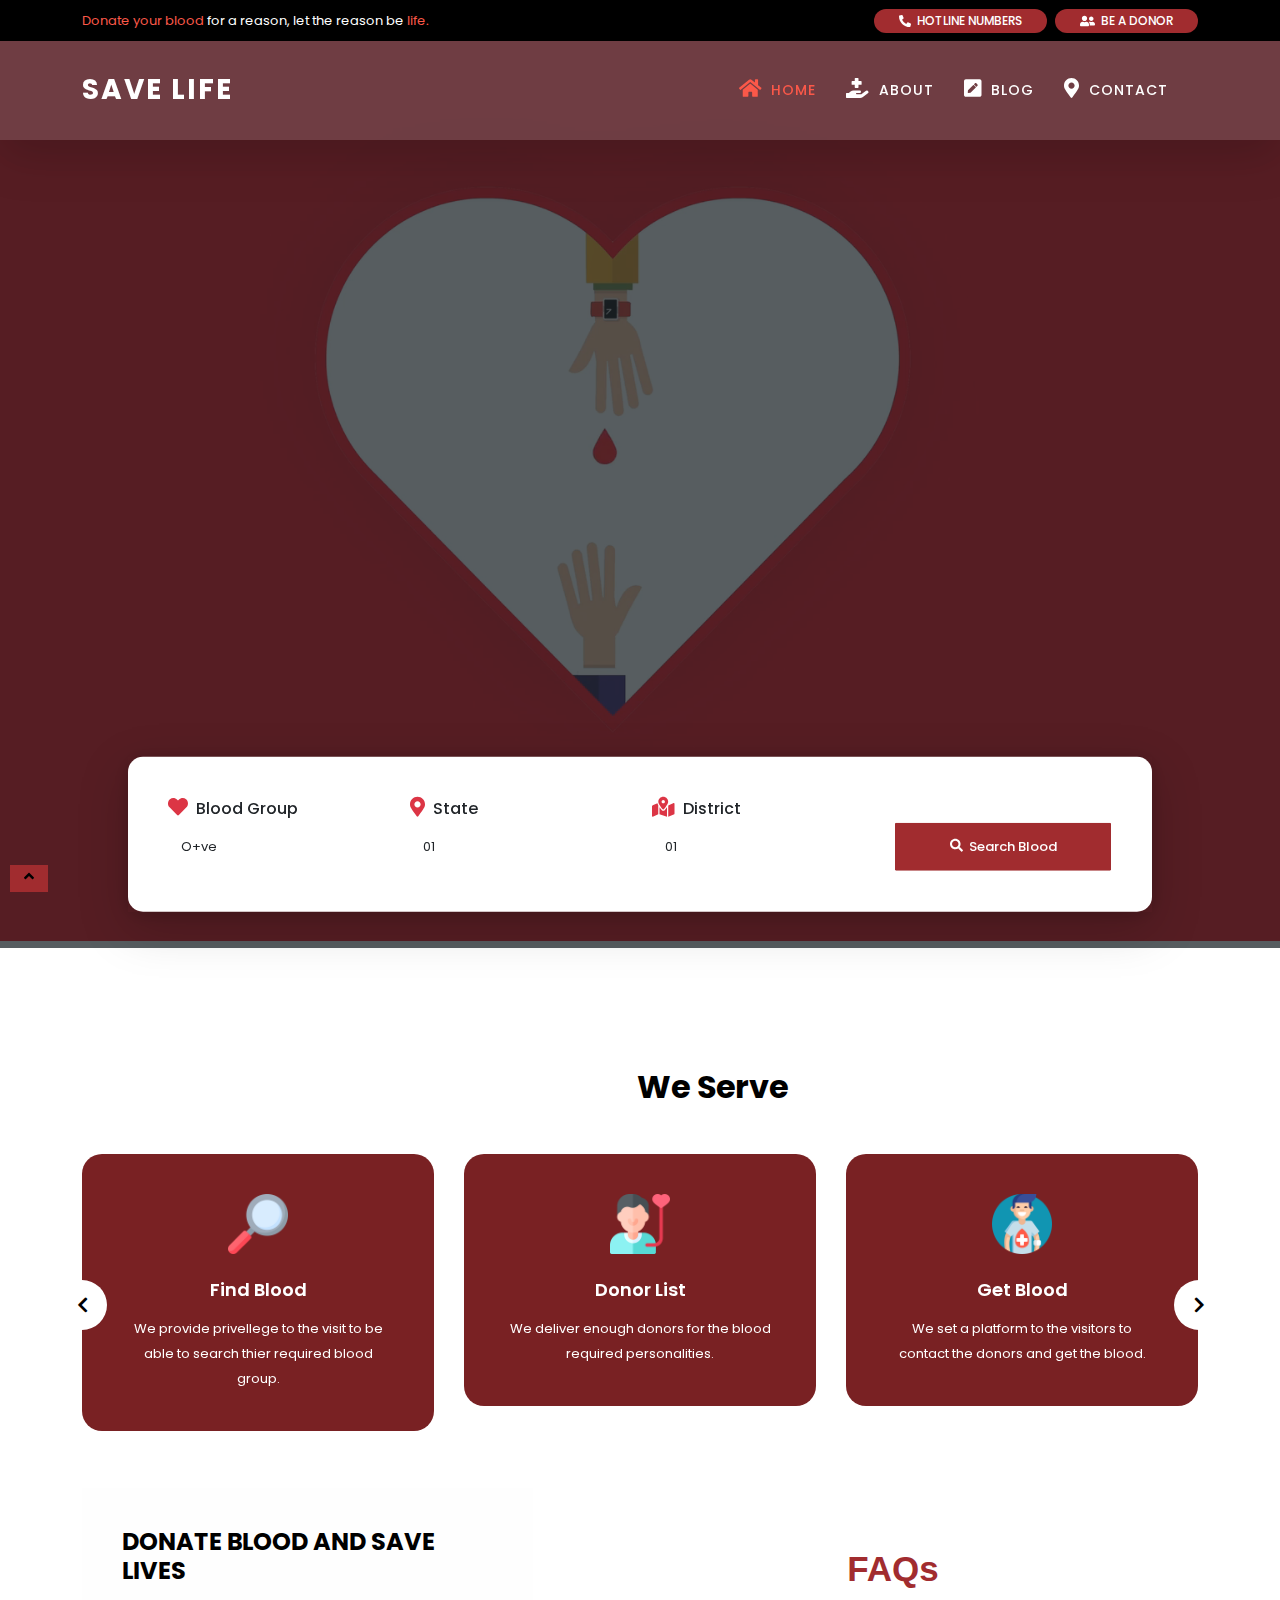
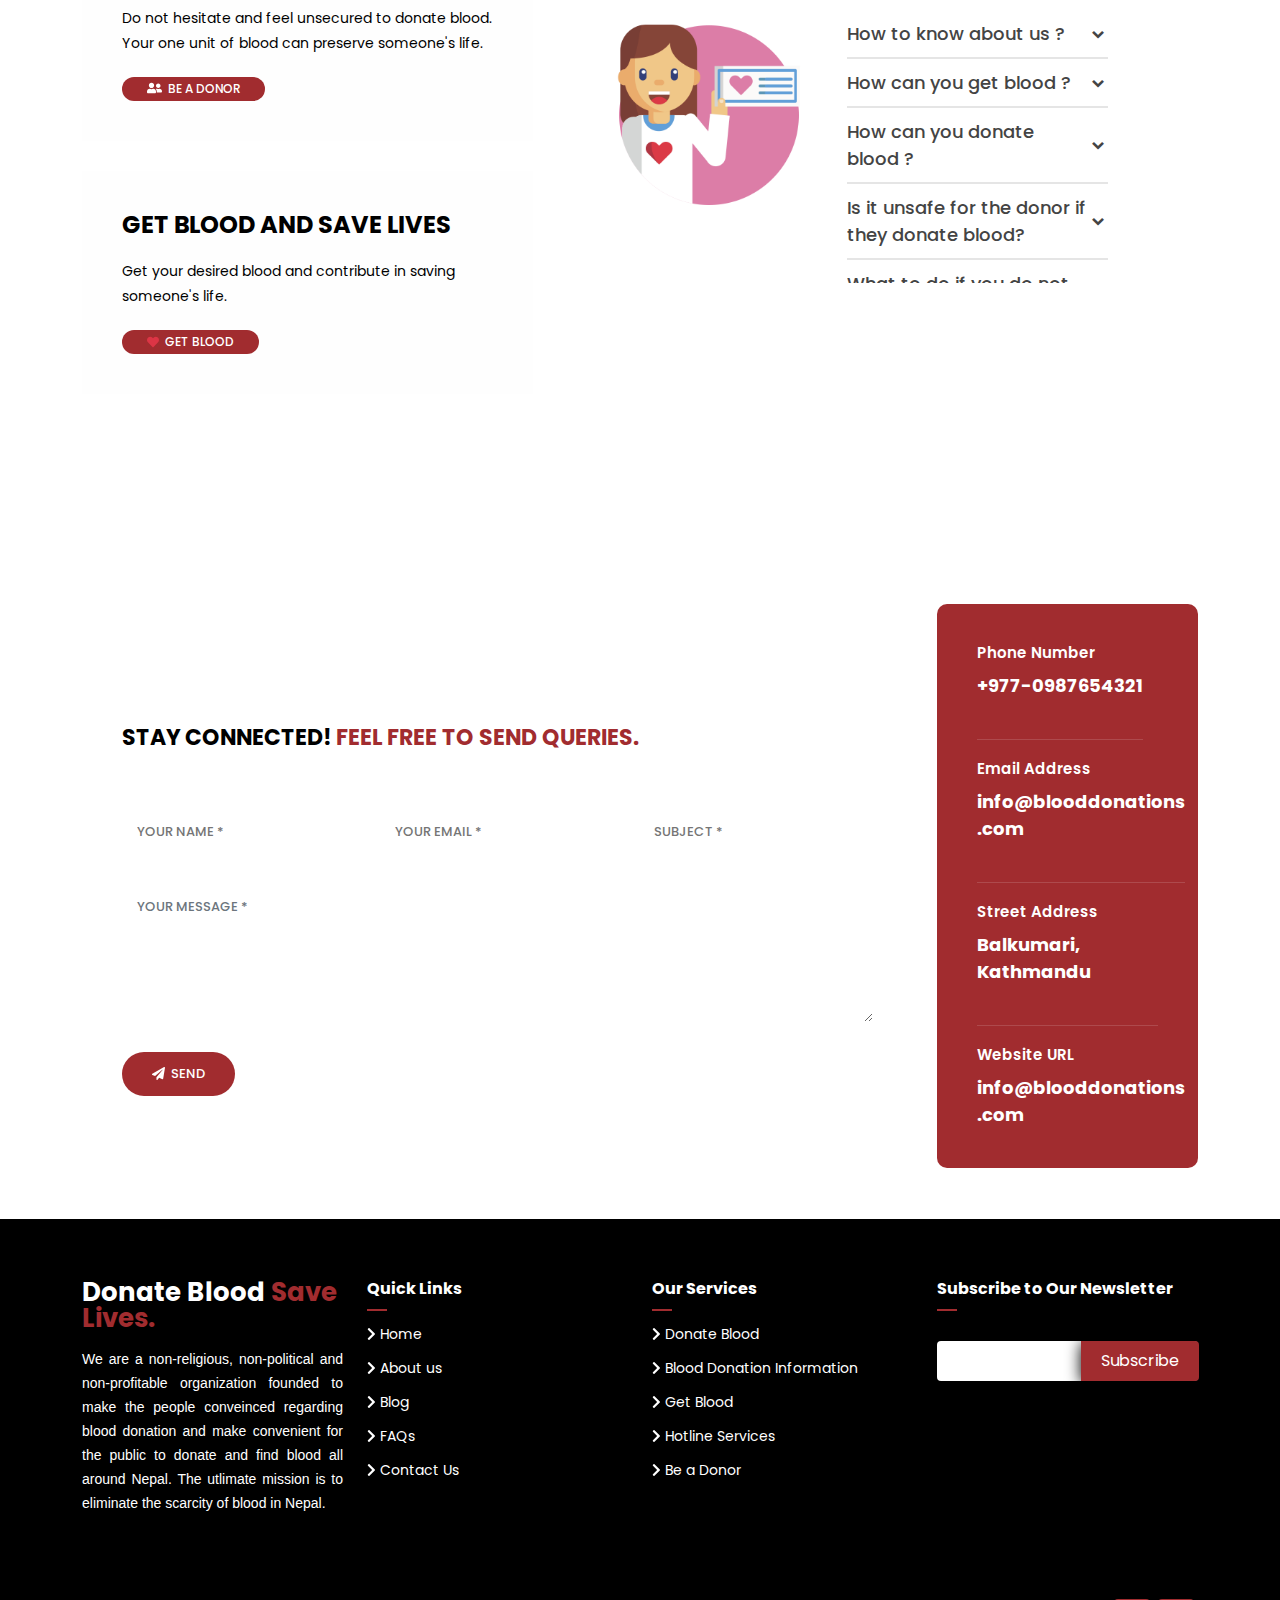
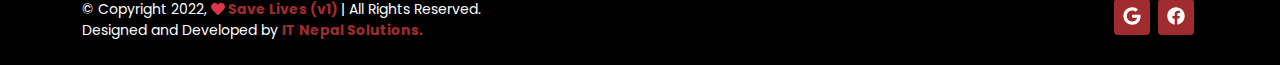
==== commit 1fc738ef: "Add files via upload" ====
--- a/index.html
+++ b/index.html
@@ -158,7 +158,8 @@
 
               <div class="col-12 col-md-3">
 
-                <label for="blood-grp"><i class="fas fa-heart" style="font-size: 20px;"></i>&nbsp; Blood Group</label>
+                <label for="blood-grp"><i class="fas fa-heart text-danger" style="font-size: 20px;"></i>&nbsp; Blood
+                  Group</label>
                 <select name="blood-grp" id="blood-grp" class="form-control">
                   <option value="01">O+ve</option>
                   <option value="02">O+ve</option>
@@ -170,7 +171,8 @@
                 </select>
               </div>
               <div class="col-12 col-md-3">
-                <label for="state"><i class="fas fa-map-marker-alt" style="font-size: 20px;"></i>&nbsp; State</label>
+                <label for="state"><i class="fas fa-map-marker-alt text-danger" style="font-size: 20px;"></i>&nbsp;
+                  State</label>
                 <select name="state" id="state" class="form-control">
                   <option value="01">01</option>
                   <option value="02">02</option>
@@ -182,7 +184,7 @@
                 </select>
               </div>
               <div class="col-12 col-md-3">
-                <label for="district"><i class="fas fa-map-marker-alt" style="font-size: 20px;"></i>&nbsp;
+                <label for="district"><i class="fas fa-map-marked-alt text-danger" style="font-size: 20px;"></i>&nbsp;
                   District</label>
                 <select name="district" id="district" class="form-control">
                   <option value="01">01</option>
@@ -299,7 +301,8 @@
                 <h3>Get Blood and Save Lives</h3>
                 <p>Get your desired blood and contribute in saving someone's life.</p>
                 <div class="button-right">
-                  <a href="search-page.html" title="Find Blood"><i class="fas fa-heart"></i>&nbsp; Get Blood</a>
+                  <a href="search-page.html" title="Find Blood"><i class="fas fa-heart text-danger"></i>&nbsp; Get
+                    Blood</a>
                 </div>
               </div>
             </div>
@@ -561,13 +564,15 @@
       </div>
     </div>
 
+
     <div class="container d-md-flex py-4">
 
       <div class="me-md-auto text-center text-md-start">
         <div class="copyright">
-          &copy; Copyright 2022, <strong><a href="index.html"><span>
+          &copy; Copyright 2022, <strong><a href="../index.html"><span><i class="fa fa-heart text-danger heart"></i>
+
                 <!-- Start Heart gif in footer -->
-                <svg width="20px" height="20px" xmlns="http://www.w3.org/2000/svg" viewBox="0 0 100 100"
+                <!-- <svg width="20px" height="20px" xmlns="http://www.w3.org/2000/svg" viewBox="0 0 100 100"
                   preserveAspectRatio="xMidYMid" class="uil-heart">
                   <rect x="0" y="0" width="100" height="100" fill="none" class="bk">
                   </rect>
@@ -585,20 +590,20 @@
                       </animateTransform>
                     </g>
                   </g>
-                </svg>
+                </svg> -->
                 <!-- End Heart gif -->
-                Save Lives
-                (v1)
-              </span></a></strong> | All
+                Save Lives (v1)
+              </span></a></strong> |
+          All
           Rights
           Reserved.<br>
           Designed and Developed by <strong><a href="https://itnepalsolutions.com/" target="_blank"><span>IT Nepal
-                Solutions</span></a></strong>
+                Solutions.</span></a></strong>
         </div>
 
       </div>
       <div class="social-links text-center text-md-end pt-3 pt-md-0">
-        <a href="mailto:blooddonations.com" class="google" title="info@blooddonations.com"><i
+        <a href="mailto:info@blooddonations.com" class="google" title="info@blooddonations.com"><i
             class="fab fa-google"></i></a>
         <a href="https://www.facebook.com/blooddonations/" target="_blank" class="facebook"><i
             class="fab fa-facebook"></i></a>
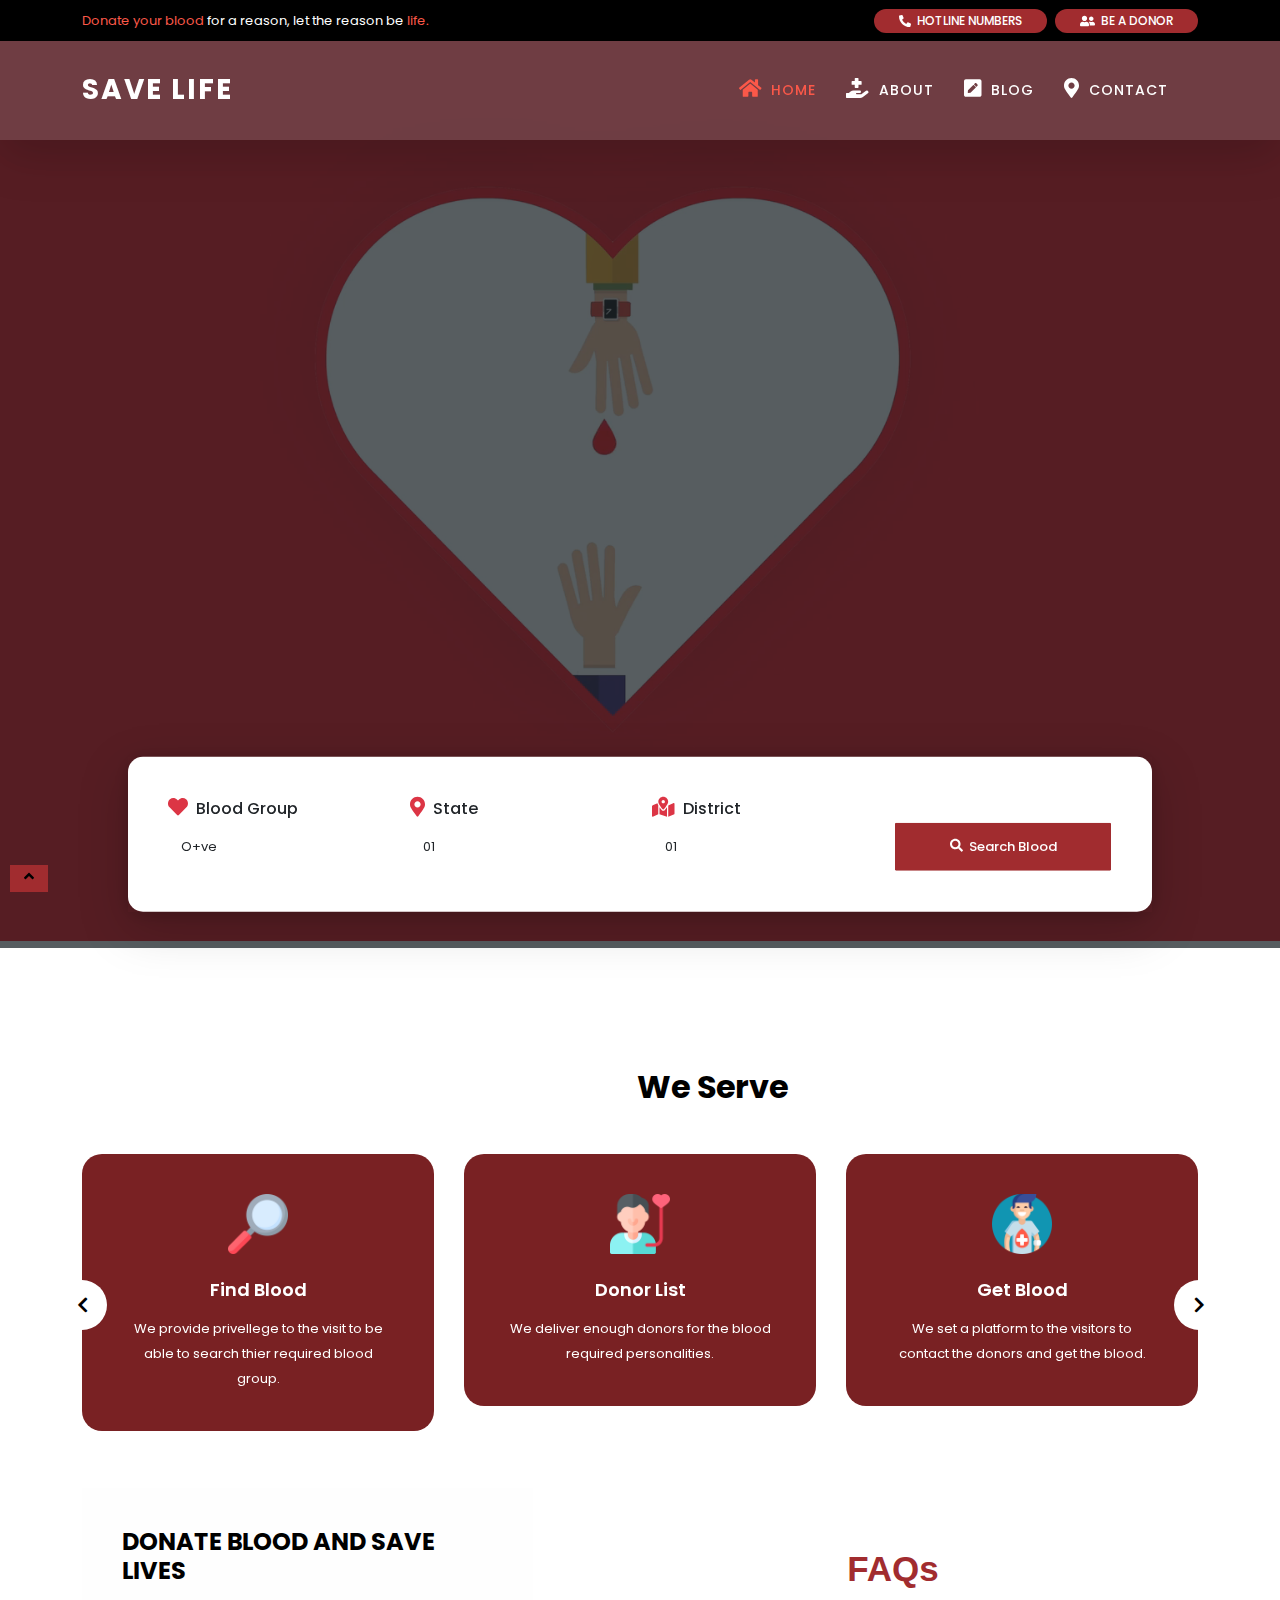
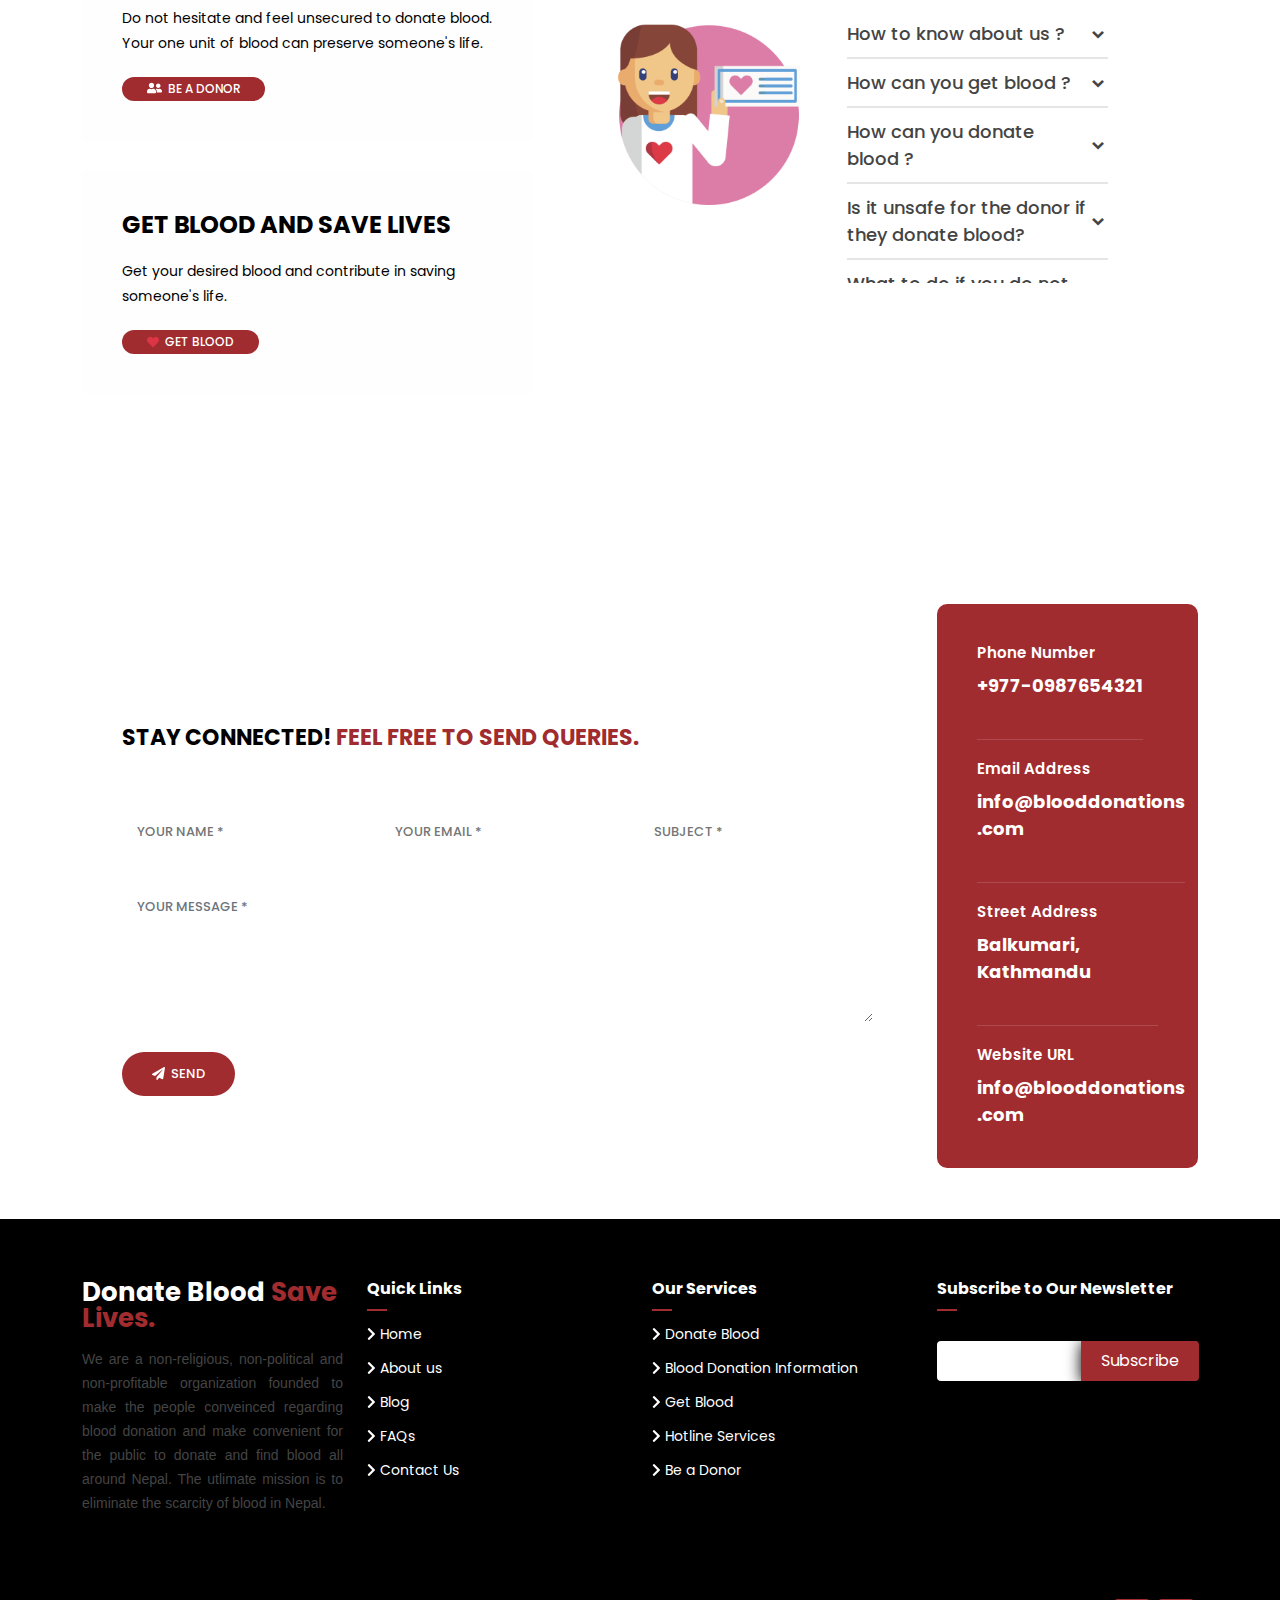
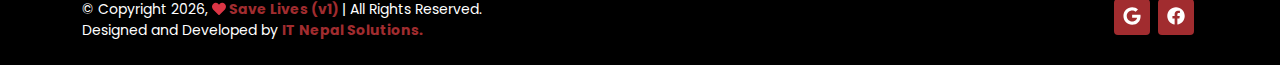
==== commit 4a2483f3: "Add files via upload" ====
--- a/index.html
+++ b/index.html
@@ -515,7 +515,7 @@
 
           <div class="col-lg-3 col-md-6 footer-contact">
             <h3 class="mb-3">Donate Blood <span>Save Lives.</span></h3>
-            <p class="text-white">
+            <p>
               We are a non-religious, non-political and non-profitable organization founded to make the people
               conveinced
               regarding blood donation and make convenient for the public to donate and find blood all around Nepal. The
@@ -569,29 +569,9 @@
 
       <div class="me-md-auto text-center text-md-start">
         <div class="copyright">
-          &copy; Copyright 2022, <strong><a href="../index.html"><span><i class="fa fa-heart text-danger heart"></i>
-
-                <!-- Start Heart gif in footer -->
-                <!-- <svg width="20px" height="20px" xmlns="http://www.w3.org/2000/svg" viewBox="0 0 100 100"
-                  preserveAspectRatio="xMidYMid" class="uil-heart">
-                  <rect x="0" y="0" width="100" height="100" fill="none" class="bk">
-                  </rect>
-                  <g transform="translate(50 50)">
-                    <g>
-                      <g transform="translate(-50 -50)">
-                        <path
-                          d="M90,30.2c0-11-9-20.1-20-20.2s-20,9.1-20,20.2c0,0.2,0-0.3,0,0.7H50c0-1,0-0.6,0-0.8c0-11-9-20.1-20-20.2s-20,9.1-20,20.2 c0,0.2,0-0.3,0,0.7h0c0.3,20,30,39.5,40,55c10-15.5,39.7-35,40-55h0C90,30,90,30.4,90,30.2z"
-                          fill="#d14461">
-                        </path>
-                      </g>
-                      <animateTransform attributeName="transform" type="scale" from="1.3" to="0.9" dur="2s"
-                        repeatCount="indefinite" calcMode="spline" values="1.3;0.9;1.1;0.9" keyTimes="0;0.3;0.301;1"
-                        keySplines="0 0.75 0.25 1;0 1 0 1;0 .75 .25 1">
-                      </animateTransform>
-                    </g>
-                  </g>
-                </svg> -->
-                <!-- End Heart gif -->
+          &copy; Copyright
+          <script type="text/JavaScript"> var theDate=new Date(); document.write(theDate.getFullYear()) </script>,
+          <strong><a href="#"><span><i class="fa fa-heart text-danger heart"></i>
                 Save Lives (v1)
               </span></a></strong> |
           All
